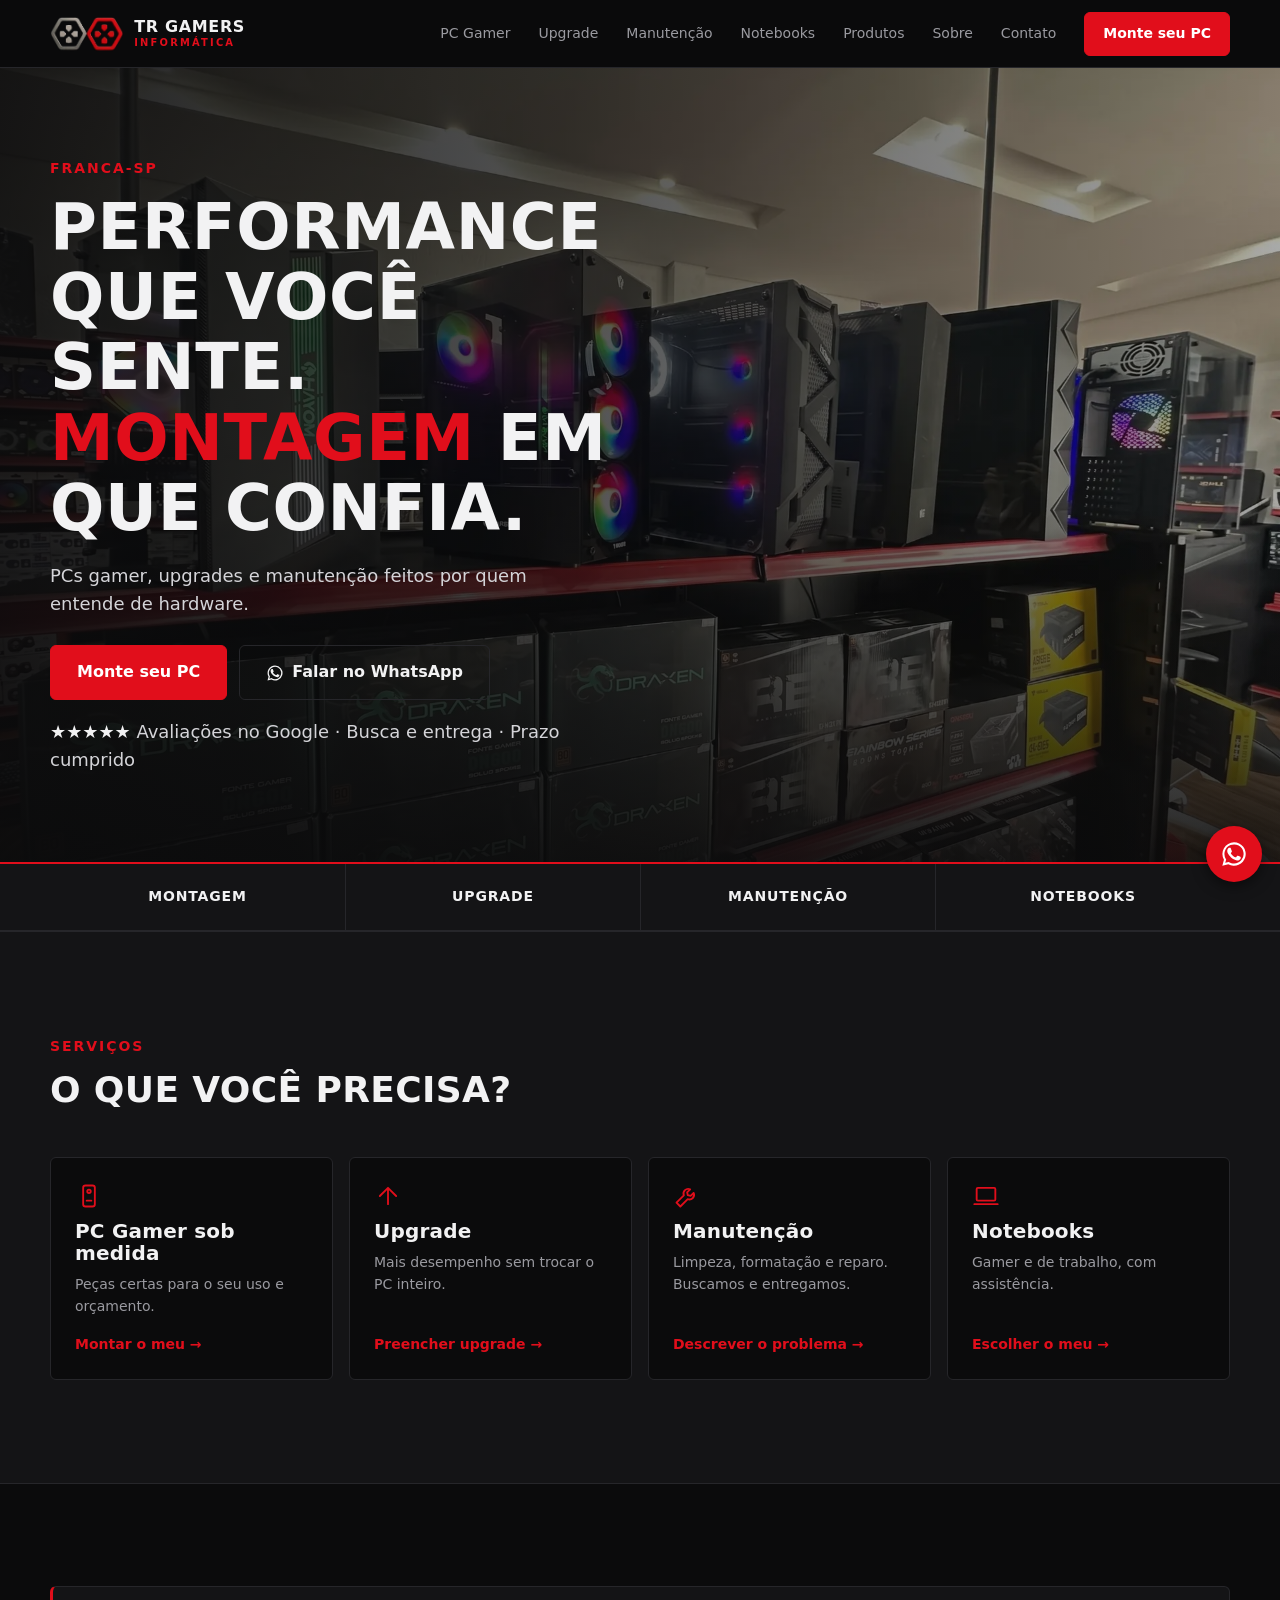
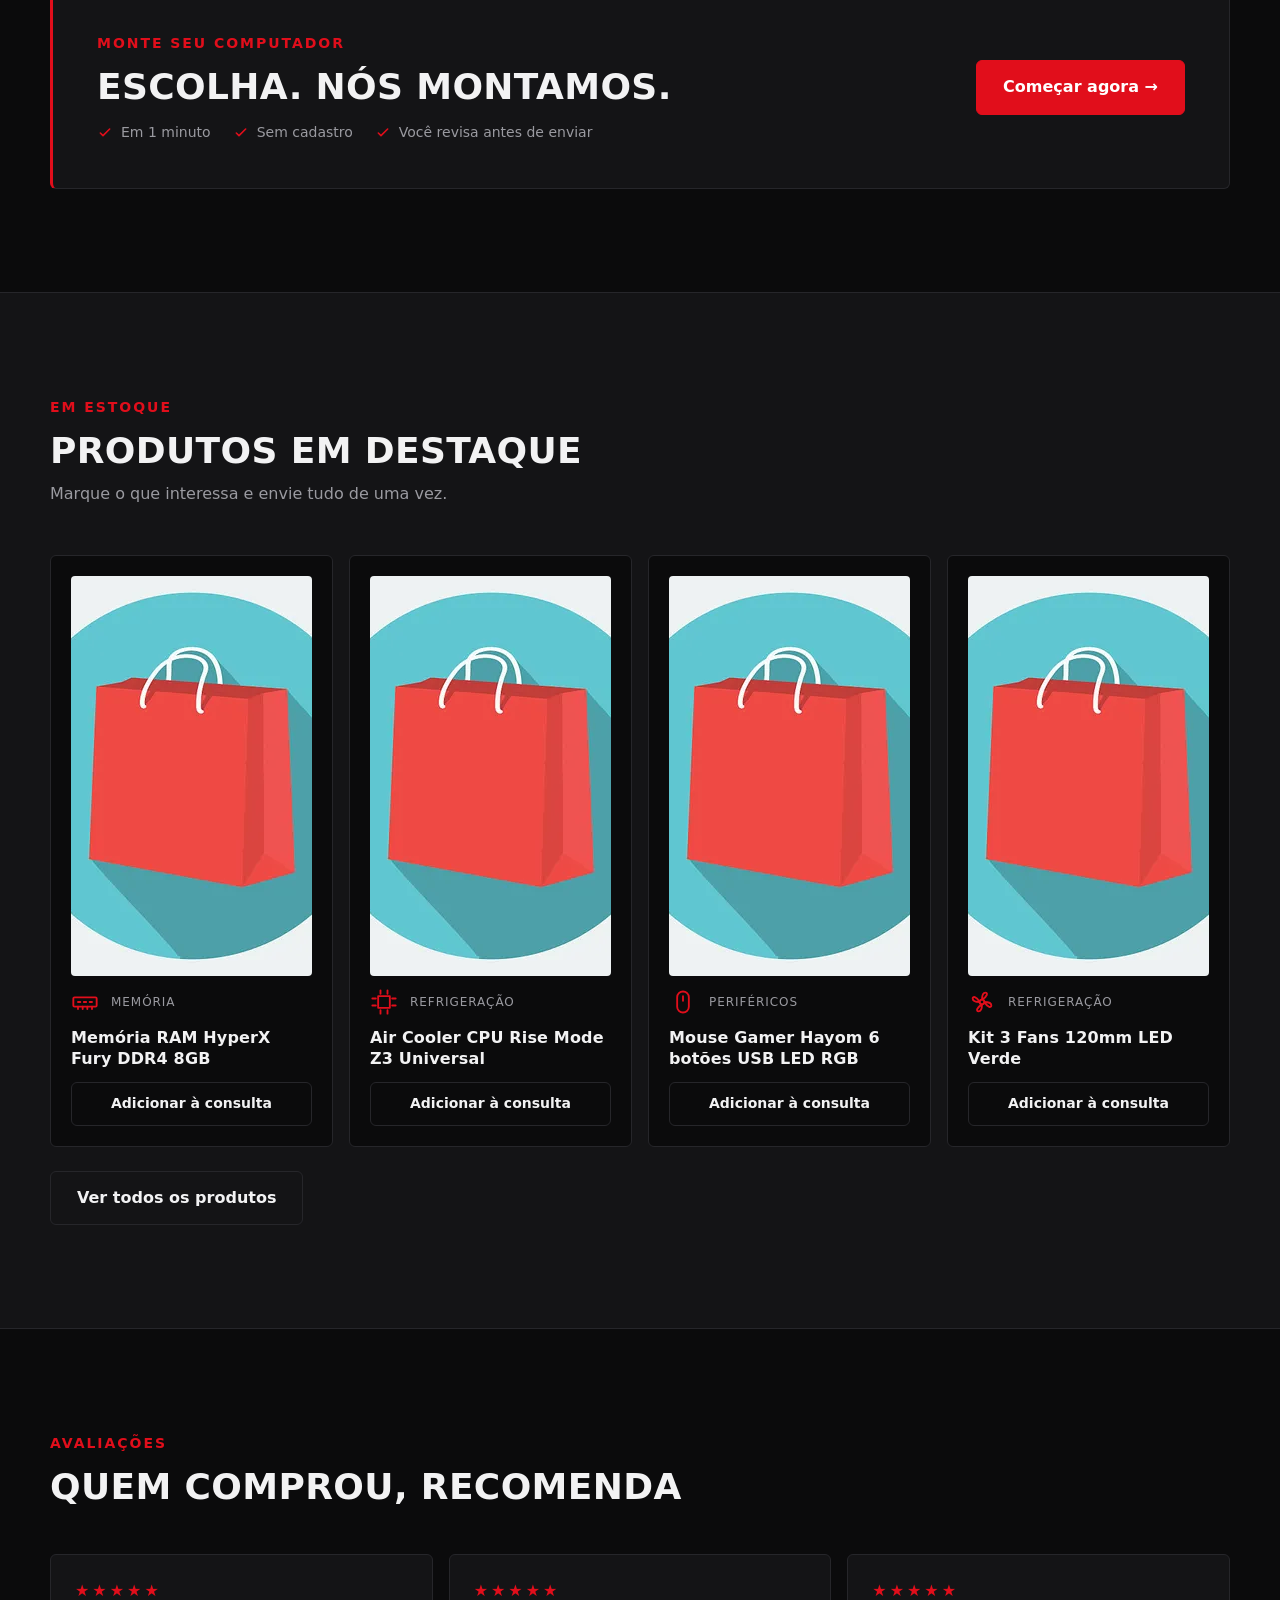
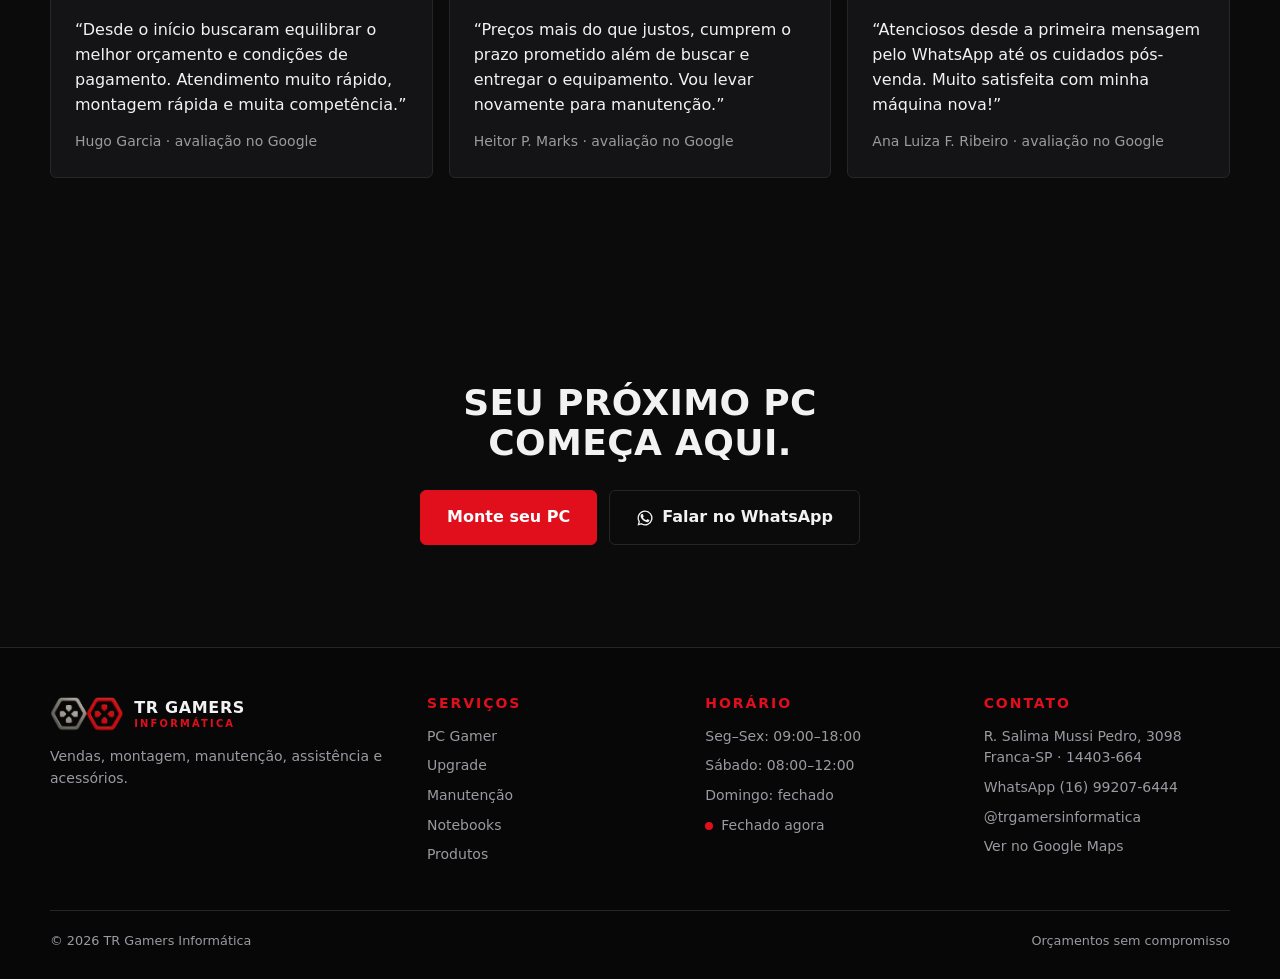
==== index.html @ 9ca3f969 "Site TR Gamers Informática: versão inicial Site estático multipágina (HTML/CSS/JS puro) com Montador" ====
<!doctype html>
<html lang="pt-BR">
<head>
<meta charset="utf-8">
<meta name="viewport" content="width=device-width,initial-scale=1">
<title>TR Gamers Informática | PCs Gamer, Montagem e Upgrade em Franca-SP</title>
<meta name="description" content="PCs gamer, notebooks, montagem, upgrade e manutenção em Franca-SP. Monte seu computador e receba o orçamento no WhatsApp.">
<meta name="theme-color" content="#0b0b0c">
<link rel="canonical" href="https://trgamersinformatica.com.br/">
<meta property="og:type" content="website">
<meta property="og:locale" content="pt_BR">
<meta property="og:site_name" content="TR Gamers Informática">
<meta property="og:title" content="TR Gamers Informática | PCs Gamer, Montagem e Upgrade em Franca-SP">
<meta property="og:description" content="PCs gamer, notebooks, montagem, upgrade e manutenção em Franca-SP. Monte seu computador e receba o orçamento no WhatsApp.">
<meta property="og:url" content="https://trgamersinformatica.com.br/">
<meta property="og:image" content="https://trgamersinformatica.com.br/assets/img/banner.webp">
<link rel="icon" href="/assets/img/icon.webp" type="image/webp">
<link rel="preload" as="image" href="/assets/img/hero.webp">
<script src="/js/boot.js"></script>
<link rel="stylesheet" href="/css/tokens.css">
<link rel="stylesheet" href="/css/base.css">
<link rel="stylesheet" href="/css/layout.css">
<link rel="stylesheet" href="/css/components.css">
<script type="module" src="/js/main.js"></script>
</head>
<body>
<svg class="sprite" width="0" height="0" aria-hidden="true">
  <symbol id="i-wa" viewBox="0 0 24 24"><path d="M17.5 14.4c-.3-.1-1.7-.8-2-.9-.3-.1-.5-.1-.7.1-.2.3-.8.9-.9 1.1-.2.2-.3.2-.6.1-.3-.1-1.2-.4-2.3-1.4-.8-.7-1.4-1.6-1.6-1.9-.2-.3 0-.4.1-.6l.4-.5c.1-.2.2-.3.3-.5.1-.2 0-.4 0-.5-.1-.1-.7-1.6-.9-2.2-.2-.6-.5-.5-.7-.5h-.6c-.2 0-.5.1-.8.4-.3.3-1 1-1 2.4s1 2.8 1.2 3c.1.2 2 3.1 4.9 4.3.7.3 1.2.5 1.6.6.7.2 1.3.2 1.8.1.5-.1 1.7-.7 1.9-1.4.2-.7.2-1.2.2-1.4-.1-.1-.3-.2-.6-.3zM12 2a10 10 0 0 0-8.6 15L2 22l5.1-1.3A10 10 0 1 0 12 2zm0 18.2c-1.5 0-3-.4-4.2-1.2l-.3-.2-3 .8.8-2.9-.2-.3A8.2 8.2 0 1 1 12 20.2z"/></symbol>
  <symbol id="i-pc" viewBox="0 0 24 24"><rect x="7" y="3" width="10" height="18" rx="2"/><circle cx="12" cy="8" r="1.5"/><path d="M10 16h4"/></symbol>
  <symbol id="i-up" viewBox="0 0 24 24"><path d="M12 19V5M5 12l7-7 7 7"/></symbol>
  <symbol id="i-tool" viewBox="0 0 24 24"><path d="M14.7 6.3a4 4 0 0 0-5.4 5.1L3 17.7 6.3 21l6.3-6.3a4 4 0 0 0 5.1-5.4l-2.6 2.6-2.4-.6-.6-2.4z"/></symbol>
  <symbol id="i-laptop" viewBox="0 0 24 24"><rect x="4" y="5" width="16" height="11" rx="1"/><path d="M2 19h20"/></symbol>
  <symbol id="i-fan" viewBox="0 0 24 24"><circle cx="12" cy="12" r="2"/><path d="M12 10c0-4 1-6 3-6s2 3-3 6zM14 12c4 0 6 1 6 3s-3 2-6-3zM12 14c0 4-1 6-3 6s-2-3 3-6zM10 12c-4 0-6-1-6-3s3-2 6 3z"/></symbol>
  <symbol id="i-cpu" viewBox="0 0 24 24"><rect x="7" y="7" width="10" height="10"/><path d="M9 2v3M15 2v3M9 19v3M15 19v3M2 9h3M2 15h3M19 9h3M19 15h3"/></symbol>
  <symbol id="i-ram" viewBox="0 0 24 24"><rect x="2" y="8" width="20" height="8" rx="1"/><path d="M6 16v2M10 16v2M14 16v2M18 16v2M6 12h2M11 12h2M16 12h2"/></symbol>
  <symbol id="i-mouse" viewBox="0 0 24 24"><rect x="7" y="3" width="10" height="18" rx="5"/><path d="M12 7v4"/></symbol>
  <symbol id="i-cable" viewBox="0 0 24 24"><path d="M4 9h5v6H4zM15 9h5v6h-5zM9 12h6"/></symbol>
  <symbol id="i-check" viewBox="0 0 24 24"><path d="M5 12l4 4 10-10"/></symbol>
  <symbol id="i-truck" viewBox="0 0 24 24"><path d="M2 6h12v10H2zM14 10h4l3 3v3h-7"/><circle cx="6" cy="17" r="1.8"/><circle cx="17" cy="17" r="1.8"/></symbol>
</svg>
<a class="skip" href="#conteudo">Pular para o conteúdo</a>
<header class="header">
  <div class="container header__in">
    <a href="/" class="brand" aria-label="TR Gamers Informática - início">
      <img src="/assets/img/logo-mark.webp" alt="" height="36" width="74">
      <span>TR Gamers<small>Informática</small></span>
    </a>
    <button class="menu-btn" aria-label="Menu" aria-expanded="false"><span></span></button>
    <nav class="nav" aria-label="Principal">
      <a href="/montagem/">PC Gamer</a>
      <a href="/upgrade/">Upgrade</a>
      <a href="/manutencao/">Manutenção</a>
      <a href="/notebooks/">Notebooks</a>
      <a href="/produtos/">Produtos</a>
      <a href="/sobre/">Sobre</a>
      <a href="/contato/">Contato</a>
      <a class="btn btn--primary btn--sm" href="/monte-seu-pc/">Monte seu PC</a>
    </nav>
  </div>
</header>
<main id="conteudo" tabindex="-1">
  <section class="hero" id="inicio">
    <div class="container hero__in">
      <span class="eyebrow">Franca-SP</span>
      <h1>Performance que você sente. <em>Montagem</em> em que confia.</h1>
      <p>PCs gamer, upgrades e manutenção feitos por quem entende de hardware.</p>
      <div class="hero__cta">
        <a class="btn btn--primary" href="/monte-seu-pc/">Monte seu PC</a>
        <a class="btn" data-wa="Oi, tudo bem? Vim pelo site da TR Gamers e gostaria de fazer um orçamento." href="https://wa.me/5516992076444"><svg aria-hidden="true"><use href="#i-wa"/></svg>Falar no WhatsApp</a>
      </div>
      <p class="hero__proof"><b>★★★★★</b> Avaliações no Google · Busca e entrega · Prazo cumprido</p>
    </div>
  </section>

  <div class="trust">
    <ul class="container">
      <li><a href="/montagem/">Montagem</a></li><li><a href="/upgrade/">Upgrade</a></li><li><a href="/manutencao/">Manutenção</a></li><li><a href="/notebooks/">Notebooks</a></li>
    </ul>
  </div>
  <section class="section section--alt" id="servicos">
    <div class="container">
      <div class="section__head"><span class="eyebrow">Serviços</span><h2>O que você precisa?</h2></div>      <div class="cards cards--4">
        <a class="card reveal" href="/montagem/"><svg class="ico ico--red" aria-hidden="true"><use href="#i-pc"/></svg><h3>PC Gamer sob medida</h3><p>Peças certas para o seu uso e orçamento.</p><span class="card__more">Montar o meu →</span></a>
        <a class="card reveal" href="/upgrade/"><svg class="ico ico--red" aria-hidden="true"><use href="#i-up"/></svg><h3>Upgrade</h3><p>Mais desempenho sem trocar o PC inteiro.</p><span class="card__more">Preencher upgrade →</span></a>
        <a class="card reveal" href="/manutencao/"><svg class="ico ico--red" aria-hidden="true"><use href="#i-tool"/></svg><h3>Manutenção</h3><p>Limpeza, formatação e reparo. Buscamos e entregamos.</p><span class="card__more">Descrever o problema →</span></a>
        <a class="card reveal" href="/notebooks/"><svg class="ico ico--red" aria-hidden="true"><use href="#i-laptop"/></svg><h3>Notebooks</h3><p>Gamer e de trabalho, com assistência.</p><span class="card__more">Escolher o meu →</span></a>
      </div>
    </div>
  </section>
  <section class="section">
    <div class="container">
      <div class="band reveal">
        <div>
          <span class="eyebrow">Monte seu computador</span>
          <h2>Escolha. Nós montamos.</h2>
          <ul><li><svg class="ico " aria-hidden="true"><use href="#i-check"/></svg>Em 1 minuto</li><li><svg class="ico " aria-hidden="true"><use href="#i-check"/></svg>Sem cadastro</li><li><svg class="ico " aria-hidden="true"><use href="#i-check"/></svg>Você revisa antes de enviar</li></ul>
        </div>
        <a class="btn btn--primary" href="/monte-seu-pc/">Começar agora →</a>
      </div>
    </div>
  </section>
  <section class="section section--alt">
    <div class="container">
      <div class="section__head"><span class="eyebrow">Em estoque</span><h2>Produtos em destaque</h2><p>Marque o que interessa e envie tudo de uma vez.</p></div>      <div class="cards cards--4">
        <article class="card prod card--hover reveal"><img class="prod__img" src="/assets/img/placeholder.webp" alt="" width="400" height="400" loading="lazy"><div class="prod__top"><svg class="ico " aria-hidden="true"><use href="#i-ram"/></svg><span class="prod__tag">Memória</span></div><h3>Memória RAM HyperX Fury DDR4 8GB</h3><button type="button" class="btn btn--sm" data-prod="Memória RAM HyperX Fury DDR4 8GB" aria-pressed="false">Adicionar à consulta</button></article>
        <article class="card prod card--hover reveal"><img class="prod__img" src="/assets/img/placeholder.webp" alt="" width="400" height="400" loading="lazy"><div class="prod__top"><svg class="ico " aria-hidden="true"><use href="#i-cpu"/></svg><span class="prod__tag">Refrigeração</span></div><h3>Air Cooler CPU Rise Mode Z3 Universal</h3><button type="button" class="btn btn--sm" data-prod="Air Cooler CPU Rise Mode Z3 Universal" aria-pressed="false">Adicionar à consulta</button></article>
        <article class="card prod card--hover reveal"><img class="prod__img" src="/assets/img/placeholder.webp" alt="" width="400" height="400" loading="lazy"><div class="prod__top"><svg class="ico " aria-hidden="true"><use href="#i-mouse"/></svg><span class="prod__tag">Periféricos</span></div><h3>Mouse Gamer Hayom 6 botões USB LED RGB</h3><button type="button" class="btn btn--sm" data-prod="Mouse Gamer Hayom 6 botões USB LED RGB" aria-pressed="false">Adicionar à consulta</button></article>
        <article class="card prod card--hover reveal"><img class="prod__img" src="/assets/img/placeholder.webp" alt="" width="400" height="400" loading="lazy"><div class="prod__top"><svg class="ico " aria-hidden="true"><use href="#i-fan"/></svg><span class="prod__tag">Refrigeração</span></div><h3>Kit 3 Fans 120mm LED Verde</h3><button type="button" class="btn btn--sm" data-prod="Kit 3 Fans 120mm LED Verde" aria-pressed="false">Adicionar à consulta</button></article>
      </div>
      <p class="cta-row"><a class="btn" href="/produtos/">Ver todos os produtos</a></p>
    </div>
  </section>
  <section class="section" id="avaliacoes">
    <div class="container">
      <div class="section__head"><span class="eyebrow">Avaliações</span><h2>Quem comprou, recomenda</h2></div>      <div class="cards cards--3">
        <figure class="card review reveal"><div class="stars" aria-label="5 estrelas">★★★★★</div><blockquote>“Desde o início buscaram equilibrar o melhor orçamento e condições de pagamento. Atendimento muito rápido, montagem rápida e muita competência.”</blockquote><cite>Hugo Garcia · avaliação no Google</cite></figure>
        <figure class="card review reveal"><div class="stars" aria-label="5 estrelas">★★★★★</div><blockquote>“Preços mais do que justos, cumprem o prazo prometido além de buscar e entregar o equipamento. Vou levar novamente para manutenção.”</blockquote><cite>Heitor P. Marks · avaliação no Google</cite></figure>
        <figure class="card review reveal"><div class="stars" aria-label="5 estrelas">★★★★★</div><blockquote>“Atenciosos desde a primeira mensagem pelo WhatsApp até os cuidados pós-venda. Muito satisfeita com minha máquina nova!”</blockquote><cite>Ana Luiza F. Ribeiro · avaliação no Google</cite></figure>
      </div>
    </div>
  </section>
  <section class="section">
    <div class="container">
      <div class="cta-final reveal"><h2>Seu próximo PC começa aqui.</h2>
      <div class="hero__cta hero__cta--center"><a class="btn btn--primary" href="/monte-seu-pc/">Monte seu PC</a> <a class="btn" data-wa="Oi, tudo bem? Vim pelo site da TR Gamers e gostaria de fazer um orçamento." href="https://wa.me/5516992076444"><svg aria-hidden="true"><use href="#i-wa"/></svg>Falar no WhatsApp</a></div></div>
    </div>
  </section>
</main>
<footer class="footer">
  <div class="container">
    <div class="footer__grid">
      <div>
        <a href="/" class="brand brand--foot"><img src="/assets/img/logo-mark.webp" alt="" height="36" width="74"><span>TR Gamers<small>Informática</small></span></a>
        <p>Vendas, montagem, manutenção, assistência e acessórios.</p>
      </div>
      <div>
        <h3>Serviços</h3>
        <ul><li><a href="/montagem/">PC Gamer</a></li><li><a href="/upgrade/">Upgrade</a></li><li><a href="/manutencao/">Manutenção</a></li><li><a href="/notebooks/">Notebooks</a></li><li><a href="/produtos/">Produtos</a></li></ul>
      </div>
      <div>
        <h3>Horário</h3>
        <ul><li>Seg–Sex: 09:00–18:00</li><li>Sábado: 08:00–12:00</li><li>Domingo: fechado</li><li><span class="status"></span></li></ul>
      </div>
      <div>
        <h3>Contato</h3>
        <ul>
          <li>R. Salima Mussi Pedro, 3098<br>Franca-SP · 14403-664</li>
          <li><a data-wa href="https://wa.me/5516992076444">WhatsApp (16) 99207-6444</a></li>
          <li><a href="https://www.instagram.com/trgamersinformatica/" target="_blank" rel="noopener noreferrer">@trgamersinformatica</a></li>
          <li><a href="https://maps.app.goo.gl/6mG3vqccFq88WbRX6" target="_blank" rel="noopener noreferrer">Ver no Google Maps</a></li>
        </ul>
      </div>
    </div>
    <div class="footer__bottom"><span>© 2026 TR Gamers Informática</span><span>Orçamentos sem compromisso</span></div>
  </div>
</footer>
<a class="wa-float" data-wa="Oi, tudo bem? Vim pelo site da TR Gamers e gostaria de fazer um orçamento." href="https://wa.me/5516992076444" aria-label="Falar no WhatsApp"><svg aria-hidden="true"><use href="#i-wa"/></svg></a>
</body>
</html>
---- css/tokens.css ----
:root {
  --bg: #0b0b0c;
  --surface: #141416;
  --surface-2: #1b1b1e;
  --border: #26262a;
  --text: #f2f2f3;
  --muted: #9a9aa0;
  --red: #e10e1b;
  --red-hover: #b80b16;

  --font-body: "Segoe UI", system-ui, -apple-system, Roboto, Arial, sans-serif;
  --font-head: Bahnschrift, "Segoe UI Semibold", "Arial Narrow", system-ui, sans-serif;

  --fs-sm: 0.875rem;
  --fs-base: 1rem;
  --fs-lg: 1.125rem;
  --fs-h3: 1.25rem;
  --fs-h2: clamp(1.6rem, 3vw, 2.25rem);
  --fs-h1: clamp(2.1rem, 5.2vw, 4rem);

  --space-section: clamp(56px, 8vw, 104px);
  --container: 1180px;
  --gutter: clamp(16px, 4vw, 32px);
  --radius: 6px;
  --header-h: 68px;
}
---- css/base.css ----
*, *::before, *::after { box-sizing: border-box; }
* { margin: 0; }
html { scroll-behavior: smooth; scroll-padding-top: calc(var(--header-h) + 8px); -webkit-text-size-adjust: 100%; }
body {
  background: var(--bg);
  color: var(--text);
  font-family: var(--font-body);
  font-size: var(--fs-base);
  line-height: 1.55;
  -webkit-font-smoothing: antialiased;
}
img { max-width: 100%; display: block; }
a { color: inherit; text-decoration: none; }
ul { list-style: none; padding: 0; }
button { font: inherit; color: inherit; cursor: pointer; }
:focus-visible { outline: 2px solid var(--red); outline-offset: 3px; }

h1, h2, h3 { font-family: var(--font-head); line-height: 1.1; letter-spacing: 0.01em; }
h1 { font-size: var(--fs-h1); font-weight: 700; text-transform: uppercase; }
h2 { font-size: var(--fs-h2); font-weight: 700; text-transform: uppercase; }
h3 { font-size: var(--fs-h3); font-weight: 600; }

.container { width: min(100% - 2 * var(--gutter), var(--container)); margin-inline: auto; }
.section { padding-block: var(--space-section); }
.section--alt { background: var(--surface); border-block: 1px solid var(--border); }

.eyebrow {
  display: inline-block;
  font-size: var(--fs-sm);
  font-weight: 600;
  letter-spacing: 0.14em;
  text-transform: uppercase;
  color: var(--red);
  margin-bottom: 12px;
}
.section__head { max-width: 640px; margin-bottom: clamp(28px, 4vw, 48px); }
.section__head p { color: var(--muted); margin-top: 12px; }

/* Botões */
.btn {
  display: inline-flex; align-items: center; justify-content: center; gap: 8px;
  padding: 14px 26px;
  border: 1px solid var(--border);
  border-radius: var(--radius);
  background: transparent;
  font-weight: 600; font-size: var(--fs-base);
  transition: background .2s, border-color .2s, transform .2s;
}
.btn:hover { border-color: var(--text); }
.btn--primary { background: var(--red); border-color: var(--red); color: #fff; }
.btn--primary:hover { background: var(--red-hover); border-color: var(--red-hover); }
.btn--sm { padding: 10px 18px; font-size: var(--fs-sm); }
.btn svg { width: 18px; height: 18px; fill: currentColor; }

/* Contêineres vazios (ETAPA 2) */
.slot {
  display: grid; place-items: center; text-align: center;
  min-height: 220px; padding: 24px;
  border: 1px dashed var(--border);
  border-radius: var(--radius);
  color: var(--muted); font-size: var(--fs-sm);
  background: repeating-linear-gradient(135deg, transparent 0 14px, rgba(255,255,255,.015) 14px 28px);
}
.slot b { display: block; color: var(--text); font-family: var(--font-head); font-size: var(--fs-lg); margin-bottom: 4px; }
.slot-grid { display: grid; gap: 16px; }
.slot-grid--4 { grid-template-columns: repeat(auto-fit, minmax(230px, 1fr)); }
.slot-grid--3 { grid-template-columns: repeat(auto-fit, minmax(280px, 1fr)); }
.slot--tall { min-height: 420px; }

@media (prefers-reduced-motion: reduce) {
  html { scroll-behavior: auto; }
  * { transition: none !important; }
}
---- css/layout.css ----
/* Header */
.header {
  position: sticky; top: 0; z-index: 50;
  height: var(--header-h);
  background: rgba(11, 11, 12, .94);
  backdrop-filter: blur(8px);
  border-bottom: 1px solid var(--border);
}
.header__in { height: 100%; display: flex; align-items: center; justify-content: space-between; gap: 24px; }
.brand { display: flex; align-items: center; gap: 10px; }
.brand img { height: 36px; width: auto; }
.brand span { font-family: var(--font-head); font-weight: 700; letter-spacing: .04em; text-transform: uppercase; line-height: 1; }
.brand span small { display: block; font-size: .62rem; font-weight: 600; color: var(--red); letter-spacing: .22em; margin-top: 3px; }

.nav { display: flex; align-items: center; gap: 28px; }
.nav a:not(.btn) { font-size: var(--fs-sm); font-weight: 500; color: var(--muted); transition: color .2s; }
.nav a:not(.btn):hover, .nav a[aria-current] { color: var(--text); }
.nav a[aria-current]:not(.btn) { box-shadow: 0 2px 0 var(--red); }

.menu-btn { display: none; width: 44px; height: 44px; background: none; border: 1px solid var(--border); border-radius: var(--radius); }
.menu-btn span, .menu-btn span::before, .menu-btn span::after {
  display: block; width: 18px; height: 2px; background: var(--text); margin: auto; position: relative; transition: transform .2s;
}
.menu-btn span::before, .menu-btn span::after { content: ""; position: absolute; left: 0; }
.menu-btn span::before { top: -6px; }
.menu-btn span::after { top: 6px; }

/* Hero */
.hero {
  position: relative; isolation: isolate;
  min-height: clamp(460px, 78vh, 720px);
  display: flex; align-items: flex-end;
  background: var(--bg) url("../assets/img/hero.webp") center 38% / cover no-repeat;
  border-bottom: 2px solid var(--red);
}
.hero::before {
  content: ""; position: absolute; inset: 0; z-index: -1;
  background:
    linear-gradient(90deg, rgba(11,11,12,.92) 0%, rgba(11,11,12,.7) 45%, rgba(11,11,12,.35) 100%),
    linear-gradient(0deg, rgba(11,11,12,.85) 0%, rgba(11,11,12,0) 45%);
}
.hero__in { padding-block: clamp(40px, 8vw, 88px); }
.hero h1 { max-width: 14ch; }
.hero h1 em { font-style: normal; color: var(--red); }
.hero p { max-width: 46ch; color: #d4d4d8; font-size: var(--fs-lg); margin-top: 18px; }
.hero__cta { display: flex; flex-wrap: wrap; gap: 12px; margin-top: 28px; }
.hero__proof { margin-top: 22px; font-size: var(--fs-sm); color: var(--muted); }
.hero__proof b { color: var(--text); }

/* Faixa de confiança */
.trust { background: var(--surface); border-bottom: 1px solid var(--border); }
.trust ul { display: grid; grid-template-columns: repeat(4, 1fr); }
.trust li { padding: 22px 16px; text-align: center; font-family: var(--font-head); font-weight: 600; letter-spacing: .06em; text-transform: uppercase; font-size: var(--fs-sm); border-left: 1px solid var(--border); }
.trust li:first-child { border-left: 0; }

/* Banner (faixa de imagem) */
.banner-strip img { width: 100%; height: auto; border: 1px solid var(--border); border-radius: var(--radius); }

/* Contato */
.contact { display: grid; grid-template-columns: 1.4fr 1fr; gap: 16px; }
.cta-final { text-align: center; }
.cta-final h2 { max-width: 20ch; margin: 0 auto 24px; }

/* Footer */
.footer { background: #070708; border-top: 1px solid var(--border); padding-block: 48px 28px; }
.footer__grid { display: grid; grid-template-columns: 1.4fr 1fr 1fr 1fr; gap: 32px; }
.footer h3 { font-size: var(--fs-sm); letter-spacing: .14em; text-transform: uppercase; color: var(--red); margin-bottom: 14px; }
.footer li, .footer p { color: var(--muted); font-size: var(--fs-sm); margin-bottom: 8px; }
.footer a:hover { color: var(--text); }
.footer__bottom { margin-top: 36px; padding-top: 20px; border-top: 1px solid var(--border); color: var(--muted); font-size: .8rem; display: flex; justify-content: space-between; flex-wrap: wrap; gap: 8px; }
.status { display: inline-flex; align-items: center; gap: 8px; }
.status::before { content: ""; width: 8px; height: 8px; border-radius: 50%; background: var(--muted); }
.status[data-open="true"]::before { background: #2ecc71; }
.status[data-open="false"]::before { background: var(--red); }

/* WhatsApp flutuante */
.wa-float {
  position: fixed; right: 18px; bottom: 18px; z-index: 60;
  width: 56px; height: 56px; border-radius: 50%;
  display: grid; place-items: center;
  background: var(--red); color: #fff;
  box-shadow: 0 4px 14px rgba(0,0,0,.5);
  transition: transform .2s, background .2s;
}
.wa-float:hover { background: var(--red-hover); transform: translateY(-2px); }
.wa-float svg { width: 28px; height: 28px; fill: currentColor; }

@media (max-width: 860px) {
  .menu-btn { display: block; }
  .nav {
    position: absolute; top: var(--header-h); left: 0; right: 0;
    flex-direction: column; align-items: stretch; gap: 0;
    background: var(--bg); border-bottom: 1px solid var(--border);
    padding: 8px var(--gutter) 20px;
    display: none;
  }
  .nav.is-open { display: flex; }
  .nav a:not(.btn) { padding: 14px 0; border-bottom: 1px solid var(--border); font-size: var(--fs-base); }
  .nav .btn { margin-top: 16px; }
  .trust ul { grid-template-columns: 1fr 1fr; }
  .trust li:nth-child(3) { border-left: 0; }
  .trust li:nth-child(n+3) { border-top: 1px solid var(--border); }
  .contact { grid-template-columns: 1fr; }
  .footer__grid { grid-template-columns: 1fr 1fr; }
  .hero { background-position: 60% center; }
}
@media (max-width: 520px) {
  .footer__grid { grid-template-columns: 1fr; }
  .hero__cta .btn { width: 100%; }
}

/* Páginas internas */
.page-hero { background: var(--surface); border-bottom: 2px solid var(--red); padding-block: clamp(40px, 6vw, 72px); }
.page-hero h1 { font-size: clamp(1.9rem, 4.2vw, 3rem); max-width: 22ch; }
.page-hero p:not(.crumbs) { color: #d4d4d8; font-size: var(--fs-lg); max-width: 52ch; margin-top: 14px; }
.crumbs { font-size: var(--fs-sm); color: var(--muted); margin-bottom: 14px; }
.crumbs a:hover { color: var(--text); }
a.slot { transition: border-color .2s, color .2s; }
a.slot:hover { border-color: var(--red); }
.trust a { display: block; padding: 22px 16px; margin: -22px -16px; transition: color .2s; }
.trust a:hover { color: var(--red); }

/* ===== Animações ===== */
@view-transition { navigation: auto; }
::view-transition-old(root), ::view-transition-new(root) { animation-duration: .25s; }

.header { transition: box-shadow .25s, background .25s; }
.header.is-scrolled { box-shadow: 0 6px 20px rgba(0,0,0,.45); }

.hero__in > *, .page-hero .container > * { animation: rise .7s cubic-bezier(.2,.7,.2,1) both; }
.hero__in > :nth-child(2), .page-hero .container > :nth-child(2) { animation-delay: .08s; }
.hero__in > :nth-child(3), .page-hero .container > :nth-child(3) { animation-delay: .16s; }
.hero__in > :nth-child(4), .page-hero .container > :nth-child(4) { animation-delay: .24s; }
.hero__in > :nth-child(5) { animation-delay: .32s; }
@keyframes rise { from { opacity: 0; transform: translateY(18px); } to { opacity: 1; transform: none; } }

.btn--primary { transition: background .2s, border-color .2s, transform .2s; }
.btn--primary:hover { transform: translateY(-1px); }
.wa-float { animation: pop .5s .6s cubic-bezier(.3,1.5,.5,1) both; }
@keyframes pop { from { opacity: 0; transform: scale(.4); } to { opacity: 1; transform: none; } }
---- css/components.css ----
/* Ícones */
.ico { width: 28px; height: 28px; stroke: currentColor; fill: none; stroke-width: 1.6; stroke-linecap: round; stroke-linejoin: round; flex: none; }
.ico--red { color: var(--red); }

/* Cards de serviço / pilares / perfis */
.cards { display: grid; gap: 16px; }
.cards--4 { grid-template-columns: repeat(auto-fit, minmax(240px, 1fr)); }
.cards--3 { grid-template-columns: repeat(auto-fit, minmax(290px, 1fr)); }
.card {
  display: flex; flex-direction: column; gap: 10px;
  padding: 24px; background: var(--surface); border: 1px solid var(--border); border-radius: var(--radius);
  transition: transform .2s, border-color .2s;
}
.section--alt .card { background: var(--bg); }
a.card:hover, .card--hover:hover { transform: translateY(-3px); border-color: var(--red); }
.card p { color: var(--muted); font-size: var(--fs-sm); }
.card__more { margin-top: auto; padding-top: 6px; font-size: var(--fs-sm); font-weight: 600; color: var(--red); }
a.card:hover .card__more { text-decoration: underline; }
.card__n { font-family: var(--font-head); font-size: 1.6rem; color: var(--red); line-height: 1; }

/* Produtos */
.prod { padding: 20px; gap: 12px; }
.prod__top { display: flex; align-items: center; gap: 12px; color: var(--red); }
.prod__tag { font-size: .75rem; color: var(--muted); letter-spacing: .08em; text-transform: uppercase; }
.prod h3 { font-size: 1rem; font-weight: 600; line-height: 1.3; }
.prod .btn { margin-top: auto; }
.note { margin-top: 20px; color: var(--muted); font-size: var(--fs-sm); }

/* Avaliações */
.review { gap: 14px; }
.stars { color: var(--red); letter-spacing: 3px; }
.review blockquote { color: var(--text); font-size: var(--fs-base); line-height: 1.55; }
.review cite { font-style: normal; color: var(--muted); font-size: var(--fs-sm); margin-top: auto; }

/* Faixa de chamada do montador */
.band { display: flex; align-items: center; justify-content: space-between; gap: 28px; flex-wrap: wrap;
  padding: clamp(24px, 4vw, 44px); background: var(--surface); border: 1px solid var(--border); border-left: 3px solid var(--red); border-radius: var(--radius); }
.band ul { display: flex; flex-wrap: wrap; gap: 10px 22px; margin-top: 16px; color: var(--muted); font-size: var(--fs-sm); }
.band li { display: flex; align-items: center; gap: 8px; }
.band li .ico { width: 16px; height: 16px; color: var(--red); stroke-width: 2.4; }

/* Lista de itens (páginas de serviço) */
.checks { display: grid; gap: 12px; }
.checks li { display: flex; gap: 10px; align-items: flex-start; color: var(--muted); }
.checks li .ico { width: 18px; height: 18px; margin-top: 3px; color: var(--red); stroke-width: 2.4; }
.checks b { color: var(--text); font-weight: 600; }

/* Fotos */
.photos { display: grid; grid-template-columns: repeat(auto-fit, minmax(280px, 1fr)); gap: 16px; }
.photos figure { border: 1px solid var(--border); border-radius: var(--radius); overflow: hidden; background: var(--surface); }
.photos img { width: 100%; aspect-ratio: 4 / 3; object-fit: cover; transition: transform .4s; }
.photos figure:hover img { transform: scale(1.03); }
.photos figcaption { padding: 12px 16px; font-size: var(--fs-sm); color: var(--muted); }

/* Contato */
.hours { width: 100%; border-collapse: collapse; font-size: var(--fs-sm); }
.hours td { padding: 8px 0; border-bottom: 1px solid var(--border); color: var(--muted); }
.hours td:last-child { text-align: right; color: var(--text); }
.hours tr.today td { color: var(--text); font-weight: 600; }
.map { border: 1px solid var(--border); border-radius: var(--radius); overflow: hidden; min-height: 380px; background: var(--surface); }
.map iframe { width: 100%; height: 100%; min-height: 380px; border: 0; filter: grayscale(.85) invert(.92) contrast(.9); }
.panel { background: var(--surface); border: 1px solid var(--border); border-radius: var(--radius); padding: 24px; display: flex; flex-direction: column; gap: 16px; }
.panel h3 { font-size: var(--fs-sm); letter-spacing: .14em; text-transform: uppercase; color: var(--red); }
.panel p { color: var(--muted); }

/* Revelar ao rolar */
.js .reveal { opacity: 0; transform: translateY(14px); transition: opacity .5s ease var(--d, 0ms), transform .5s ease var(--d, 0ms); }
.js .reveal.is-in { opacity: 1; transform: none; }

/* ===== MONTADOR ===== */
.wizard { display: grid; grid-template-columns: minmax(0, 1fr) 340px; gap: 24px; align-items: start; }
.wiz__progress { display: flex; gap: 6px; margin-bottom: 24px; counter-reset: s; }
.wiz__progress li { flex: 1; }
.wiz__progress button {
  width: 100%; text-align: left; background: none; border: 0; border-top: 3px solid var(--border);
  padding: 10px 0 0; color: var(--muted); font-size: .75rem; letter-spacing: .08em; text-transform: uppercase; font-weight: 600;
  transition: color .2s, border-color .2s;
}
.wiz__progress button:disabled { cursor: not-allowed; opacity: .5; }
.wiz__progress li.is-done button { border-color: #6b1319; color: var(--text); }
.wiz__progress li.is-current button { border-color: var(--red); color: var(--text); }

.wiz__step { border: 0; padding: 0; min-width: 0; display: none; }
.wiz__step.is-active { display: block; animation: stepIn .3s ease; }
@keyframes stepIn { from { opacity: 0; transform: translateX(12px); } to { opacity: 1; transform: none; } }
.wiz__step legend { font-family: var(--font-head); font-size: clamp(1.3rem, 2.6vw, 1.75rem); font-weight: 700; text-transform: uppercase; margin-bottom: 6px; padding: 0; }
.wiz__hint { color: var(--muted); font-size: var(--fs-sm); margin-bottom: 20px; }
.wiz__group { margin-top: 26px; }
.wiz__group > p { font-weight: 600; margin-bottom: 10px; }

.opts { display: grid; gap: 10px; grid-template-columns: repeat(auto-fit, minmax(210px, 1fr)); }
.opt, .chip { position: relative; cursor: pointer; }
.opt input, .chip input { position: absolute; opacity: 0; inset: 0; width: 100%; height: 100%; margin: 0; cursor: pointer; }
.opt > span {
  display: flex; flex-direction: column; gap: 2px; height: 100%;
  padding: 16px 18px; background: var(--surface); border: 1px solid var(--border); border-radius: var(--radius);
  transition: border-color .2s, background .2s, transform .15s;
}
.opt b { font-weight: 600; }
.opt small { color: var(--muted); font-size: var(--fs-sm); }
.opt:hover > span { border-color: #4a4a50; }
.opt:active > span { transform: scale(.985); }
.opt input:checked + span { border-color: var(--red); background: #1a1113; }
.opt input:focus-visible + span, .chip input:focus-visible + span { outline: 2px solid var(--red); outline-offset: 2px; }

.chips { display: flex; flex-wrap: wrap; gap: 8px; }
.chip > span { display: inline-block; padding: 10px 16px; background: var(--surface); border: 1px solid var(--border); border-radius: 999px; font-size: var(--fs-sm); transition: border-color .2s, background .2s, transform .15s; }
.chip:hover > span { border-color: #4a4a50; }
.chip:active > span { transform: scale(.97); }
.chip input:checked + span { border-color: var(--red); background: var(--red); color: #fff; }

.field { display: grid; gap: 6px; margin-top: 16px; }
.field label { font-size: var(--fs-sm); font-weight: 600; }
.field input, .field textarea {
  width: 100%; padding: 13px 14px; background: var(--surface); color: var(--text);
  border: 1px solid var(--border); border-radius: var(--radius); font: inherit; resize: vertical;
}
.field input:focus, .field textarea:focus { outline: none; border-color: var(--red); }

.wiz__nav { display: flex; gap: 10px; margin-top: 28px; flex-wrap: wrap; }
.wiz__nav [hidden] { display: none; }
.btn[aria-disabled="true"] { opacity: .55; cursor: not-allowed; }
.btn:disabled { opacity: .4; pointer-events: none; }

.wiz__sum { position: sticky; top: calc(var(--header-h) + 16px); background: var(--surface); border: 1px solid var(--border); border-radius: var(--radius); padding: 22px; }
.wiz__sum h3 { font-size: var(--fs-sm); letter-spacing: .14em; text-transform: uppercase; color: var(--red); margin-bottom: 14px; }
.wiz__sum dl { display: grid; gap: 12px; margin-bottom: 20px; }
.wiz__sum dt { font-size: .72rem; letter-spacing: .1em; text-transform: uppercase; color: var(--muted); }
.wiz__sum dd { font-size: var(--fs-sm); overflow-wrap: anywhere; }
.wiz__sum dd.is-empty { color: #55555a; }
.wiz__sum .btn { width: 100%; }
.wiz__sum .hint { margin-top: 10px; font-size: .75rem; color: var(--muted); text-align: center; }

@media (max-width: 900px) {
  .wizard { grid-template-columns: 1fr; }
  .wiz__sum { position: static; }
  .wiz__progress button { font-size: 0; padding-top: 14px; }
  .wiz__progress li.is-current button::after { content: attr(data-label); font-size: .75rem; }
}

/* Produto: imagem */
.prod__img { width: 100%; aspect-ratio: 1; object-fit: cover; border-radius: 4px; background: #e9eef0; }

/* Sobre */
.sr-only { position: absolute; width: 1px; height: 1px; overflow: hidden; clip: rect(0 0 0 0); white-space: nowrap; }
.sobre__banner { width: 100%; height: auto; border: 1px solid var(--border); border-radius: var(--radius); }
.sobre__cta { text-align: center; margin-top: 28px; }

/* Formulário de orçamento (Upgrade) */
.qform { display: grid; gap: 32px; }
.qform__block { border: 0; padding: 0; min-width: 0; }
.qform__block legend { font-family: var(--font-head); font-size: 1.2rem; font-weight: 700; text-transform: uppercase; margin-bottom: 14px; padding: 0; }
.qform__row { display: grid; grid-template-columns: repeat(auto-fit, minmax(220px, 1fr)); gap: 0 16px; }
.field select { width: 100%; padding: 13px 14px; background: var(--surface); color: var(--text); border: 1px solid var(--border); border-radius: var(--radius); font: inherit; }
.field select:focus { outline: none; border-color: var(--red); }
.qform__send { display: flex; align-items: center; gap: 16px; flex-wrap: wrap; }
.qform__send .note { margin: 0; }

/* ===== Acabamento (UX) ===== */
.sprite { position: absolute; width: 0; height: 0; }
.skip { position: absolute; left: 12px; top: -60px; z-index: 100; background: var(--red); color: #fff; padding: 10px 16px; border-radius: var(--radius); font-weight: 600; transition: top .2s; }
.skip:focus { top: 12px; }
main:focus { outline: none; }
.brand--foot { margin-bottom: 14px; }
.cta-row { margin-top: 24px; }
.hero__cta--center { justify-content: center; }

/* Mensagens de ajuda e confirmação */
.wiz__why { min-height: 1.4em; margin-top: 14px; font-size: var(--fs-sm); color: var(--red); }
.sent { margin-top: 16px; padding: 14px 16px; border: 1px solid var(--border); border-left: 3px solid #2ecc71; border-radius: var(--radius); background: var(--surface); font-size: var(--fs-sm); color: var(--muted); animation: stepIn .3s ease; }
.sent[hidden] { display: none; }
.sent a { color: var(--text); text-decoration: underline; }
.qform__n { display: inline-grid; place-items: center; width: 26px; height: 26px; margin-right: 10px; border-radius: 50%; background: var(--red); color: #fff; font-size: .85rem; vertical-align: middle; }
.qform__block { padding: 22px; background: var(--bg); border: 1px solid var(--border); border-radius: var(--radius); transition: border-color .2s; }
.is-missing { animation: missing .9s ease; border-color: var(--red); }
@keyframes missing { 0%,100% { transform: none; } 20% { transform: translateX(-6px); } 40% { transform: translateX(6px); } 60% { transform: translateX(-4px); } 80% { transform: translateX(4px); } }

/* Barra de consulta de produtos */
.selbar { position: fixed; left: 50%; bottom: 18px; transform: translateX(-50%); z-index: 55; display: flex; align-items: center; gap: 12px;
  padding: 10px 12px 10px 18px; background: var(--surface-2); border: 1px solid var(--border); border-radius: 999px; box-shadow: 0 8px 24px rgba(0,0,0,.5); animation: barIn .3s ease; }
.selbar[hidden] { display: none; }
.selbar__txt { font-size: var(--fs-sm); font-weight: 600; white-space: nowrap; }
.prod .btn.is-on { background: var(--red); border-color: var(--red); color: #fff; }
@keyframes barIn { from { opacity: 0; transform: translate(-50%, 16px); } to { opacity: 1; transform: translate(-50%, 0); } }
.has-selbar .wa-float { bottom: 86px; }

/* Mapa sob demanda */
.map__ph { min-height: 380px; display: grid; place-content: center; justify-items: center; gap: 12px; text-align: center; padding: 24px; color: var(--muted); }
.map__ph b { color: var(--text); font-family: var(--font-head); font-size: var(--fs-lg); }

/* Toque confortável */
.chip > span { padding: 12px 18px; }
.btn { min-height: 44px; }
.btn:active:not(:disabled) { transform: scale(.98); }

@media (max-width: 600px) {
  .selbar { left: 12px; right: 12px; transform: none; justify-content: space-between; border-radius: var(--radius); animation: none; }
  .has-selbar .wa-float { bottom: 92px; }
  .qform__block { padding: 16px; }
}
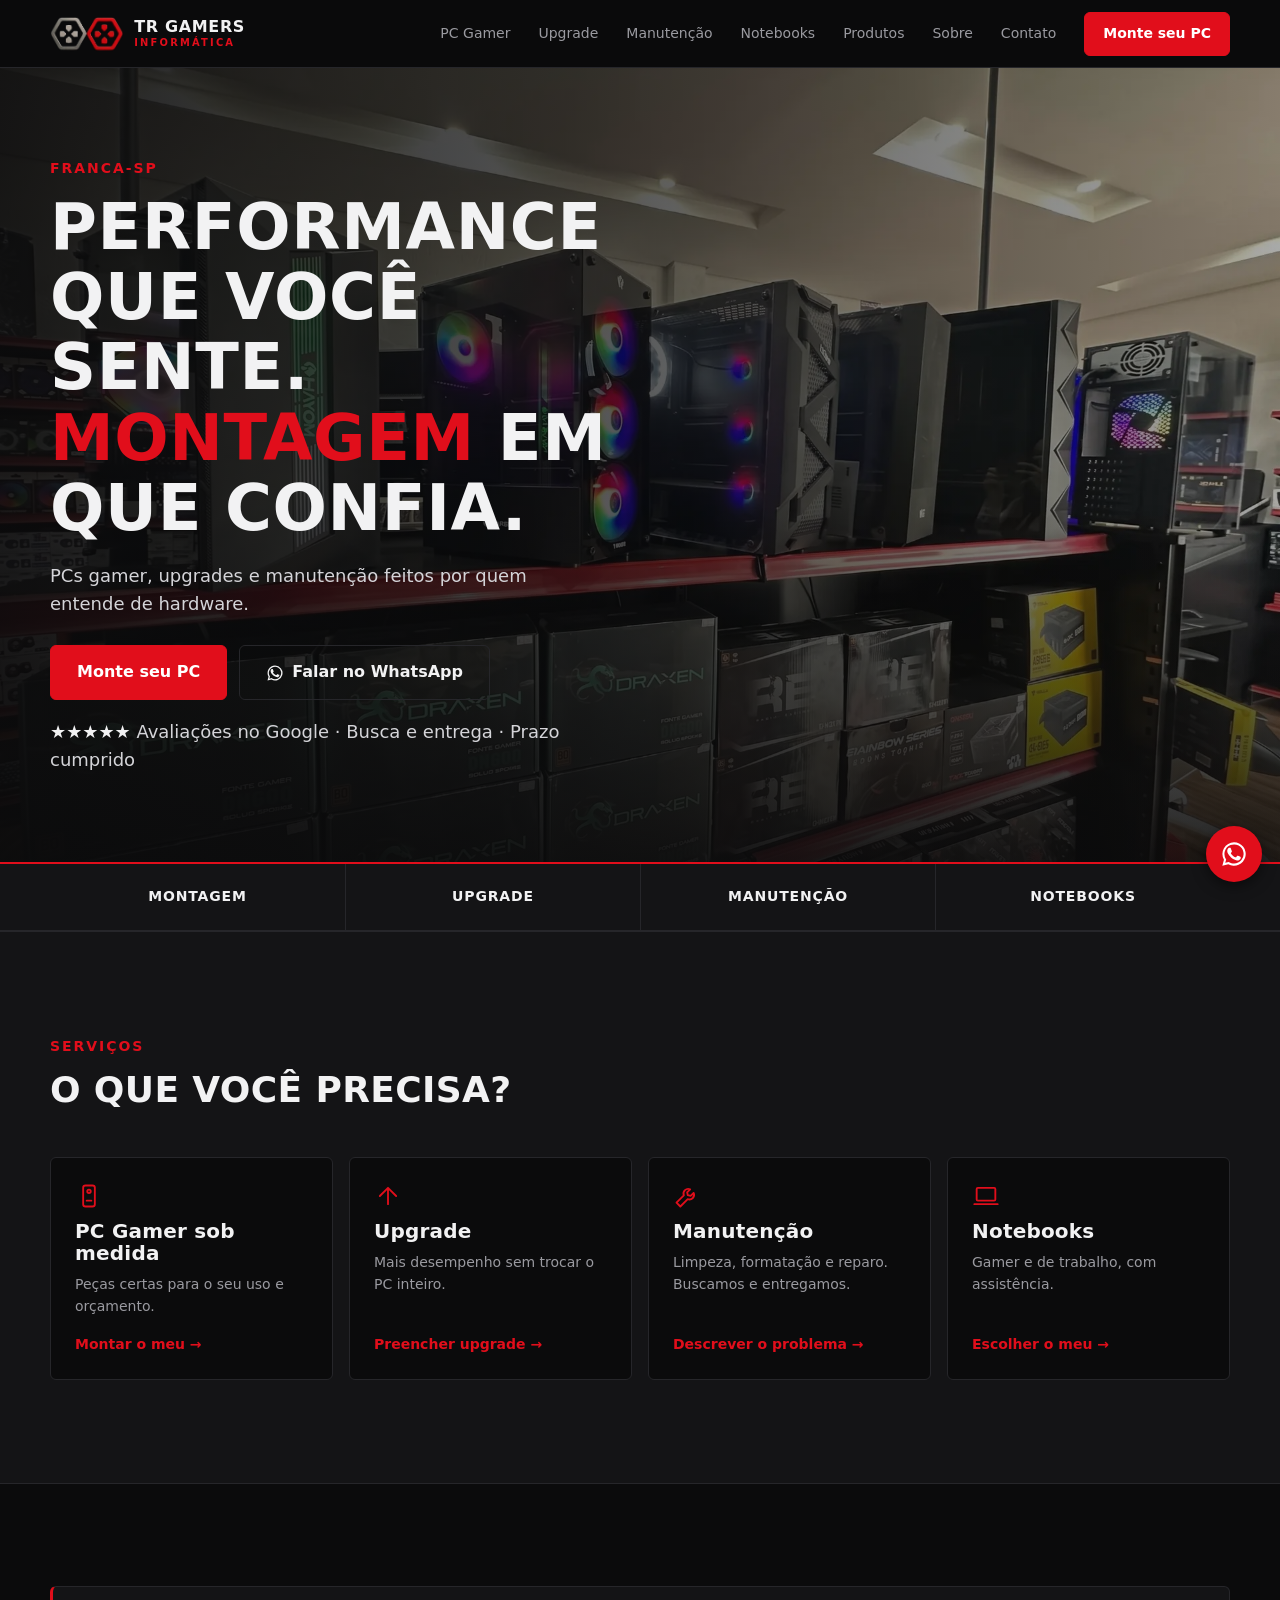
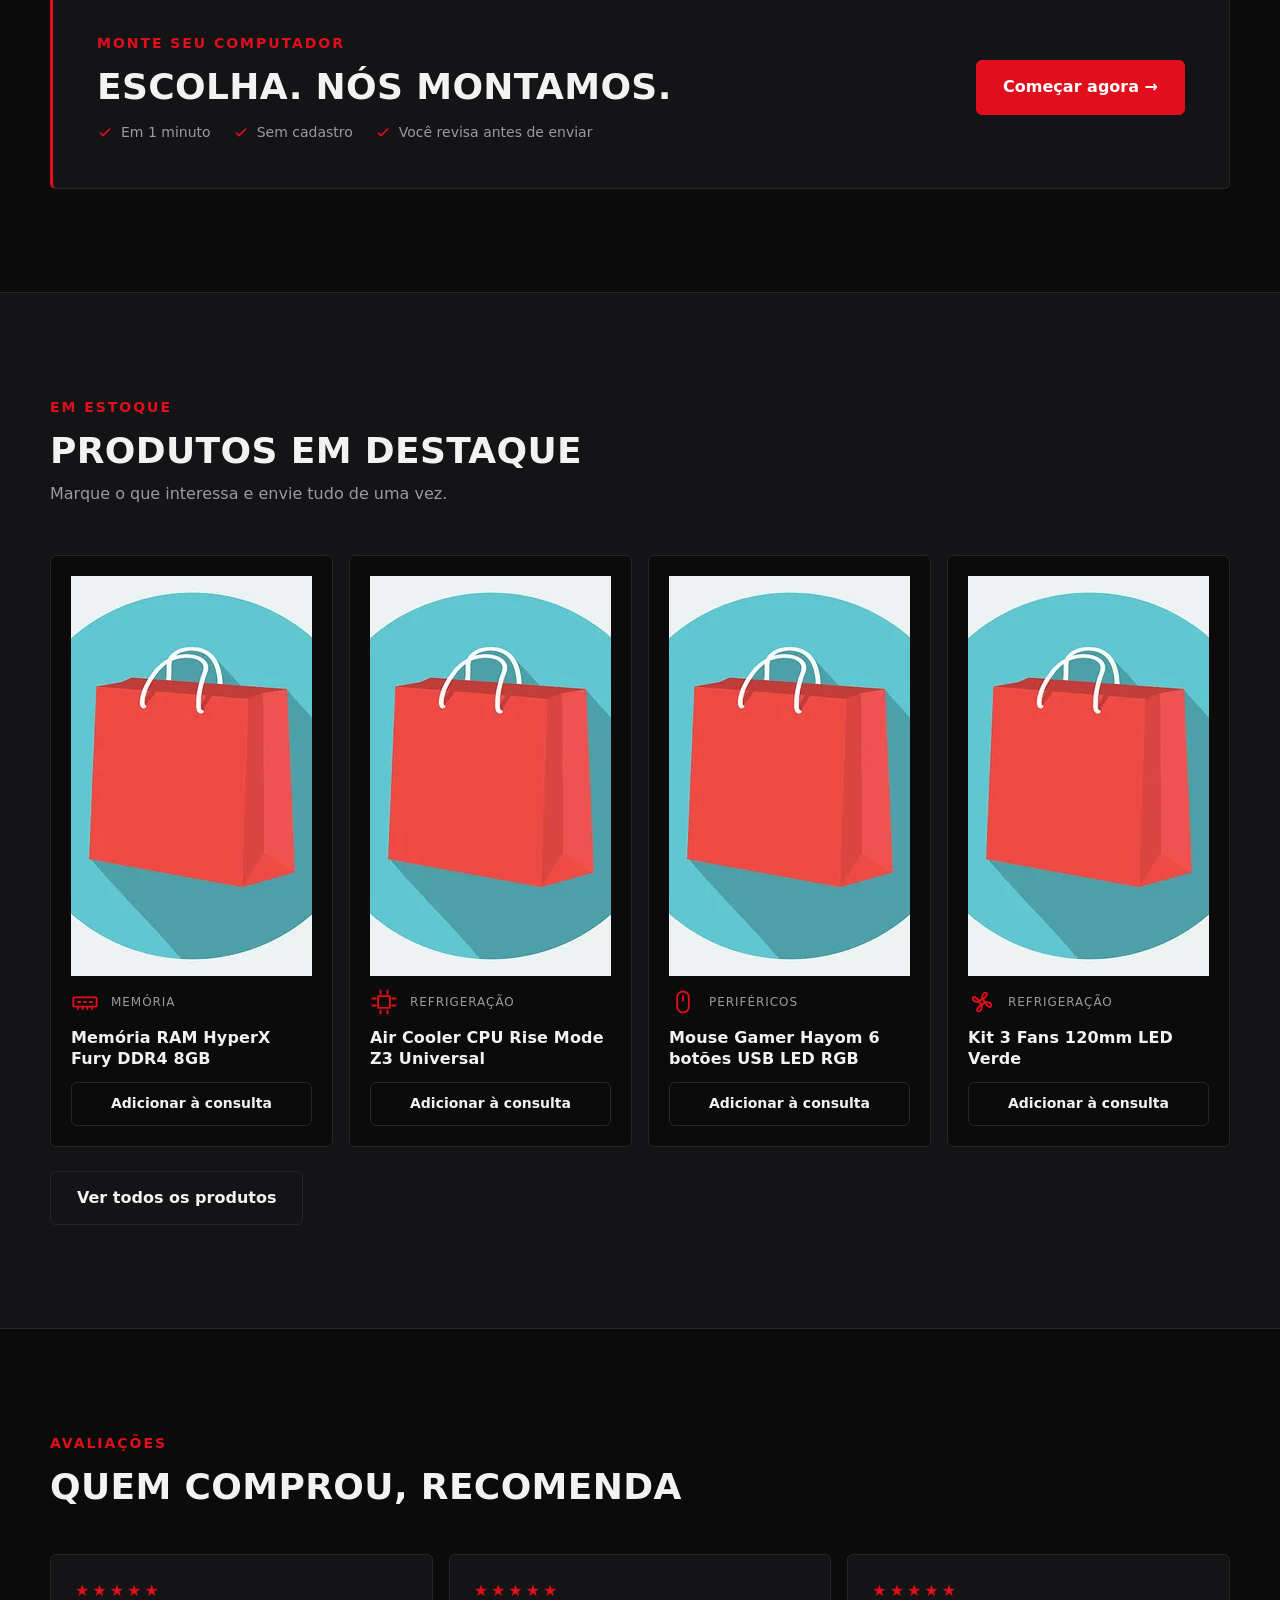
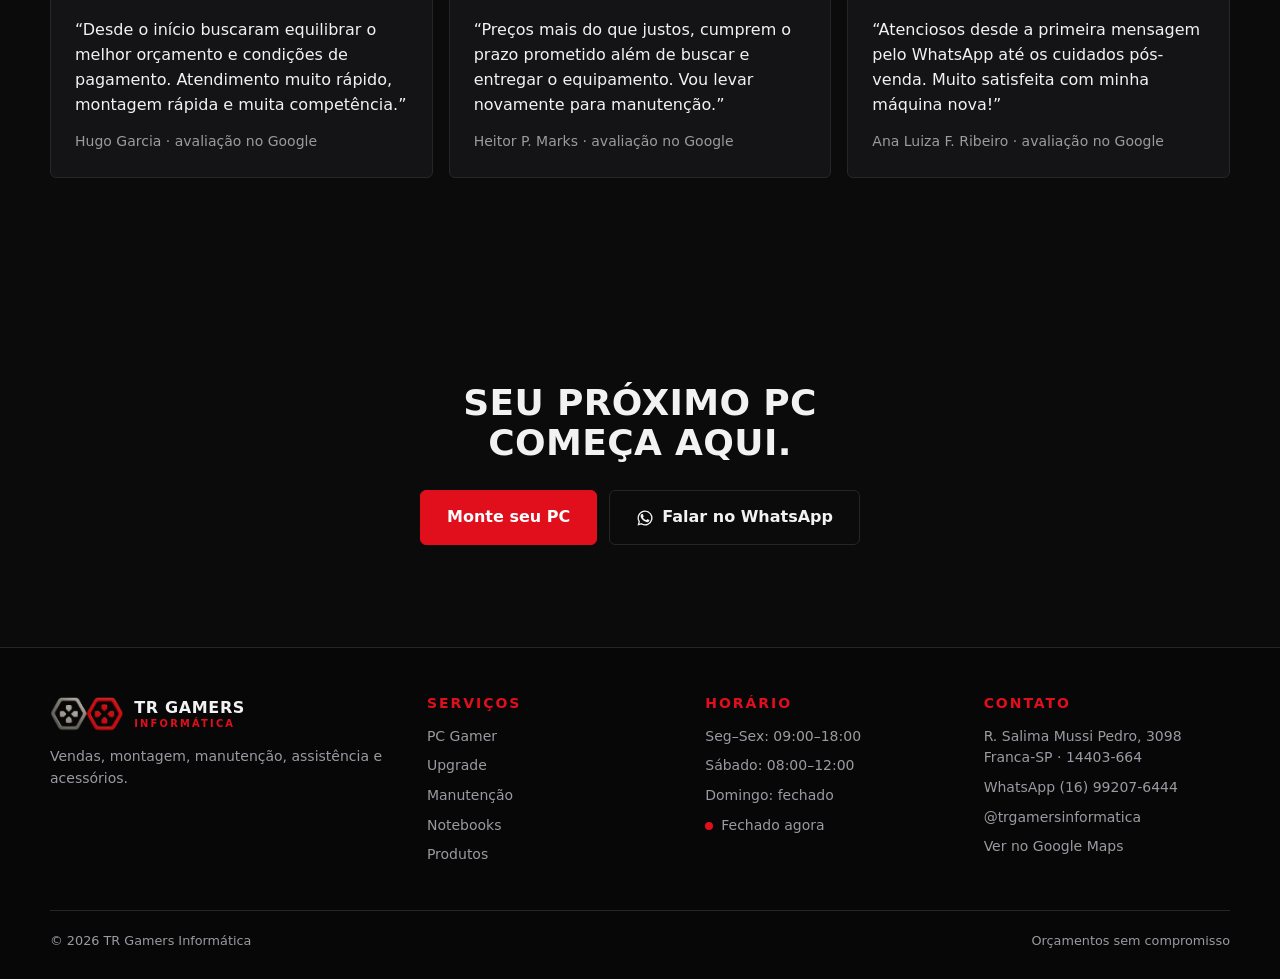
==== commit 2420dc30: "Busca e filtro de categoria em Produtos; imagens quadradas - Busca ao vivo por nome/categoria (sem a" ====
--- a/index.html
+++ b/index.html
@@ -102,10 +102,10 @@
   <section class="section section--alt">
     <div class="container">
       <div class="section__head"><span class="eyebrow">Em estoque</span><h2>Produtos em destaque</h2><p>Marque o que interessa e envie tudo de uma vez.</p></div>      <div class="cards cards--4">
-        <article class="card prod card--hover reveal"><img class="prod__img" src="/assets/img/placeholder.webp" alt="" width="400" height="400" loading="lazy"><div class="prod__top"><svg class="ico " aria-hidden="true"><use href="#i-ram"/></svg><span class="prod__tag">Memória</span></div><h3>Memória RAM HyperX Fury DDR4 8GB</h3><button type="button" class="btn btn--sm" data-prod="Memória RAM HyperX Fury DDR4 8GB" aria-pressed="false">Adicionar à consulta</button></article>
-        <article class="card prod card--hover reveal"><img class="prod__img" src="/assets/img/placeholder.webp" alt="" width="400" height="400" loading="lazy"><div class="prod__top"><svg class="ico " aria-hidden="true"><use href="#i-cpu"/></svg><span class="prod__tag">Refrigeração</span></div><h3>Air Cooler CPU Rise Mode Z3 Universal</h3><button type="button" class="btn btn--sm" data-prod="Air Cooler CPU Rise Mode Z3 Universal" aria-pressed="false">Adicionar à consulta</button></article>
-        <article class="card prod card--hover reveal"><img class="prod__img" src="/assets/img/placeholder.webp" alt="" width="400" height="400" loading="lazy"><div class="prod__top"><svg class="ico " aria-hidden="true"><use href="#i-mouse"/></svg><span class="prod__tag">Periféricos</span></div><h3>Mouse Gamer Hayom 6 botões USB LED RGB</h3><button type="button" class="btn btn--sm" data-prod="Mouse Gamer Hayom 6 botões USB LED RGB" aria-pressed="false">Adicionar à consulta</button></article>
-        <article class="card prod card--hover reveal"><img class="prod__img" src="/assets/img/placeholder.webp" alt="" width="400" height="400" loading="lazy"><div class="prod__top"><svg class="ico " aria-hidden="true"><use href="#i-fan"/></svg><span class="prod__tag">Refrigeração</span></div><h3>Kit 3 Fans 120mm LED Verde</h3><button type="button" class="btn btn--sm" data-prod="Kit 3 Fans 120mm LED Verde" aria-pressed="false">Adicionar à consulta</button></article>
+        <article class="card prod card--hover reveal" data-name="Memória RAM HyperX Fury DDR4 8GB" data-cat="Memória"><img class="prod__img" src="/assets/img/placeholder.webp" alt="" width="400" height="400" loading="lazy"><div class="prod__top"><svg class="ico " aria-hidden="true"><use href="#i-ram"/></svg><span class="prod__tag">Memória</span></div><h3>Memória RAM HyperX Fury DDR4 8GB</h3><button type="button" class="btn btn--sm" data-prod="Memória RAM HyperX Fury DDR4 8GB" aria-pressed="false">Adicionar à consulta</button></article>
+        <article class="card prod card--hover reveal" data-name="Air Cooler CPU Rise Mode Z3 Universal" data-cat="Refrigeração"><img class="prod__img" src="/assets/img/placeholder.webp" alt="" width="400" height="400" loading="lazy"><div class="prod__top"><svg class="ico " aria-hidden="true"><use href="#i-cpu"/></svg><span class="prod__tag">Refrigeração</span></div><h3>Air Cooler CPU Rise Mode Z3 Universal</h3><button type="button" class="btn btn--sm" data-prod="Air Cooler CPU Rise Mode Z3 Universal" aria-pressed="false">Adicionar à consulta</button></article>
+        <article class="card prod card--hover reveal" data-name="Mouse Gamer Hayom 6 botões USB LED RGB" data-cat="Periféricos"><img class="prod__img" src="/assets/img/placeholder.webp" alt="" width="400" height="400" loading="lazy"><div class="prod__top"><svg class="ico " aria-hidden="true"><use href="#i-mouse"/></svg><span class="prod__tag">Periféricos</span></div><h3>Mouse Gamer Hayom 6 botões USB LED RGB</h3><button type="button" class="btn btn--sm" data-prod="Mouse Gamer Hayom 6 botões USB LED RGB" aria-pressed="false">Adicionar à consulta</button></article>
+        <article class="card prod card--hover reveal" data-name="Kit 3 Fans 120mm LED Verde" data-cat="Refrigeração"><img class="prod__img" src="/assets/img/placeholder.webp" alt="" width="400" height="400" loading="lazy"><div class="prod__top"><svg class="ico " aria-hidden="true"><use href="#i-fan"/></svg><span class="prod__tag">Refrigeração</span></div><h3>Kit 3 Fans 120mm LED Verde</h3><button type="button" class="btn btn--sm" data-prod="Kit 3 Fans 120mm LED Verde" aria-pressed="false">Adicionar à consulta</button></article>
       </div>
       <p class="cta-row"><a class="btn" href="/produtos/">Ver todos os produtos</a></p>
     </div>
--- a/css/components.css
+++ b/css/components.css
@@ -139,7 +139,7 @@
 }
 
 /* Produto: imagem */
-.prod__img { width: 100%; aspect-ratio: 1; object-fit: cover; border-radius: 4px; background: #e9eef0; }
+.prod__img { width: 100%; aspect-ratio: 1 / 1; object-fit: cover; border-radius: 0; background: #e9eef0; }
 
 /* Sobre */
 .sr-only { position: absolute; width: 1px; height: 1px; overflow: hidden; clip: rect(0 0 0 0); white-space: nowrap; }
@@ -198,3 +198,19 @@
   .has-selbar .wa-float { bottom: 92px; }
   .qform__block { padding: 16px; }
 }
+
+/* Imagens quadradas, cantos retos */
+.photos img { aspect-ratio: 1 / 1; }
+.card[hidden] { display: none; }
+
+/* Busca de produtos */
+.search { display: grid; gap: 14px; margin-bottom: 24px; }
+.search__box { position: relative; max-width: 520px; }
+.search__box input { width: 100%; min-height: 48px; padding: 12px 44px 12px 16px; background: var(--surface); color: var(--text); border: 1px solid var(--border); border-radius: var(--radius); font: inherit; }
+.search__box input:focus { outline: none; border-color: var(--red); }
+.search__box input::-webkit-search-cancel-button { display: none; }
+.search__clear { position: absolute; right: 6px; top: 50%; transform: translateY(-50%); width: 36px; height: 36px; border: 0; border-radius: 50%; background: none; font-size: 1.4rem; line-height: 1; color: var(--muted); }
+.search__clear:hover { color: var(--text); }
+.search__count { min-height: 1.2em; font-size: var(--fs-sm); color: var(--muted); }
+.empty { text-align: center; padding: 40px 16px; display: grid; gap: 12px; justify-items: center; }
+.empty[hidden] { display: none; }
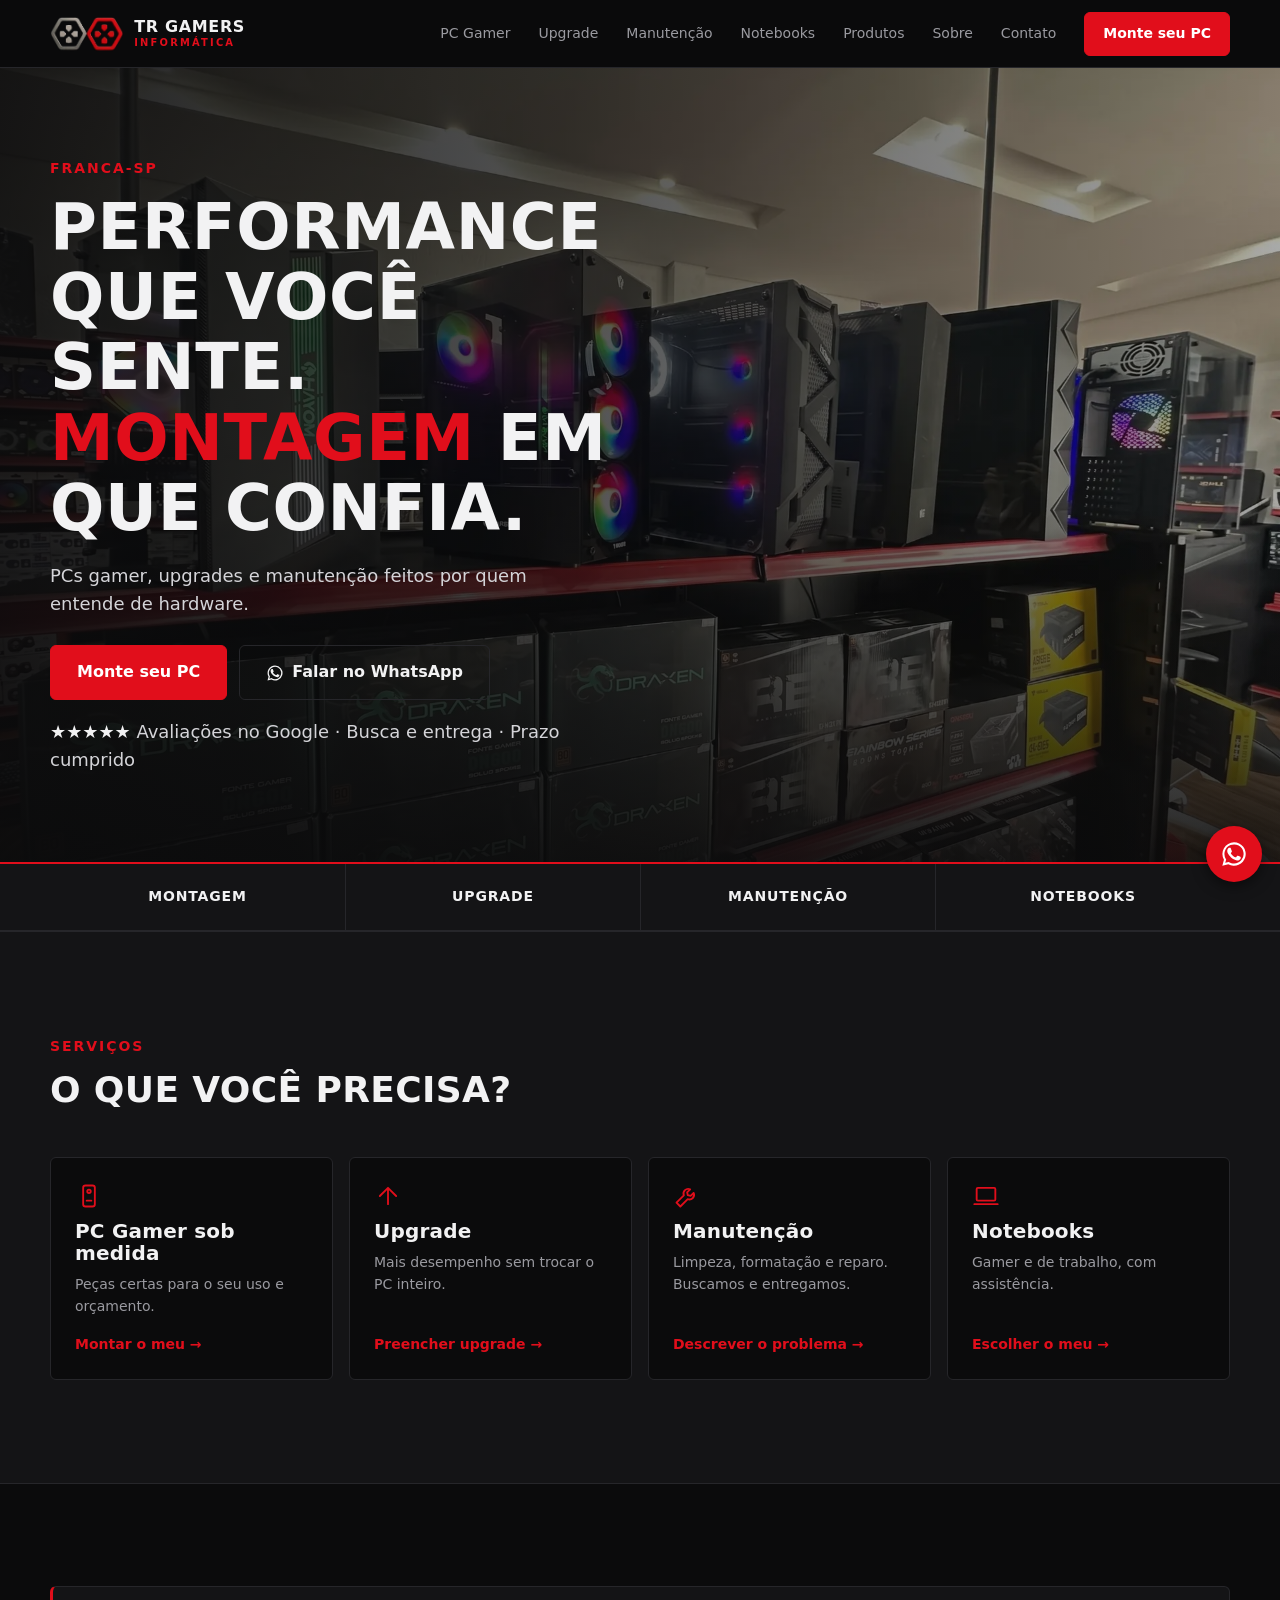
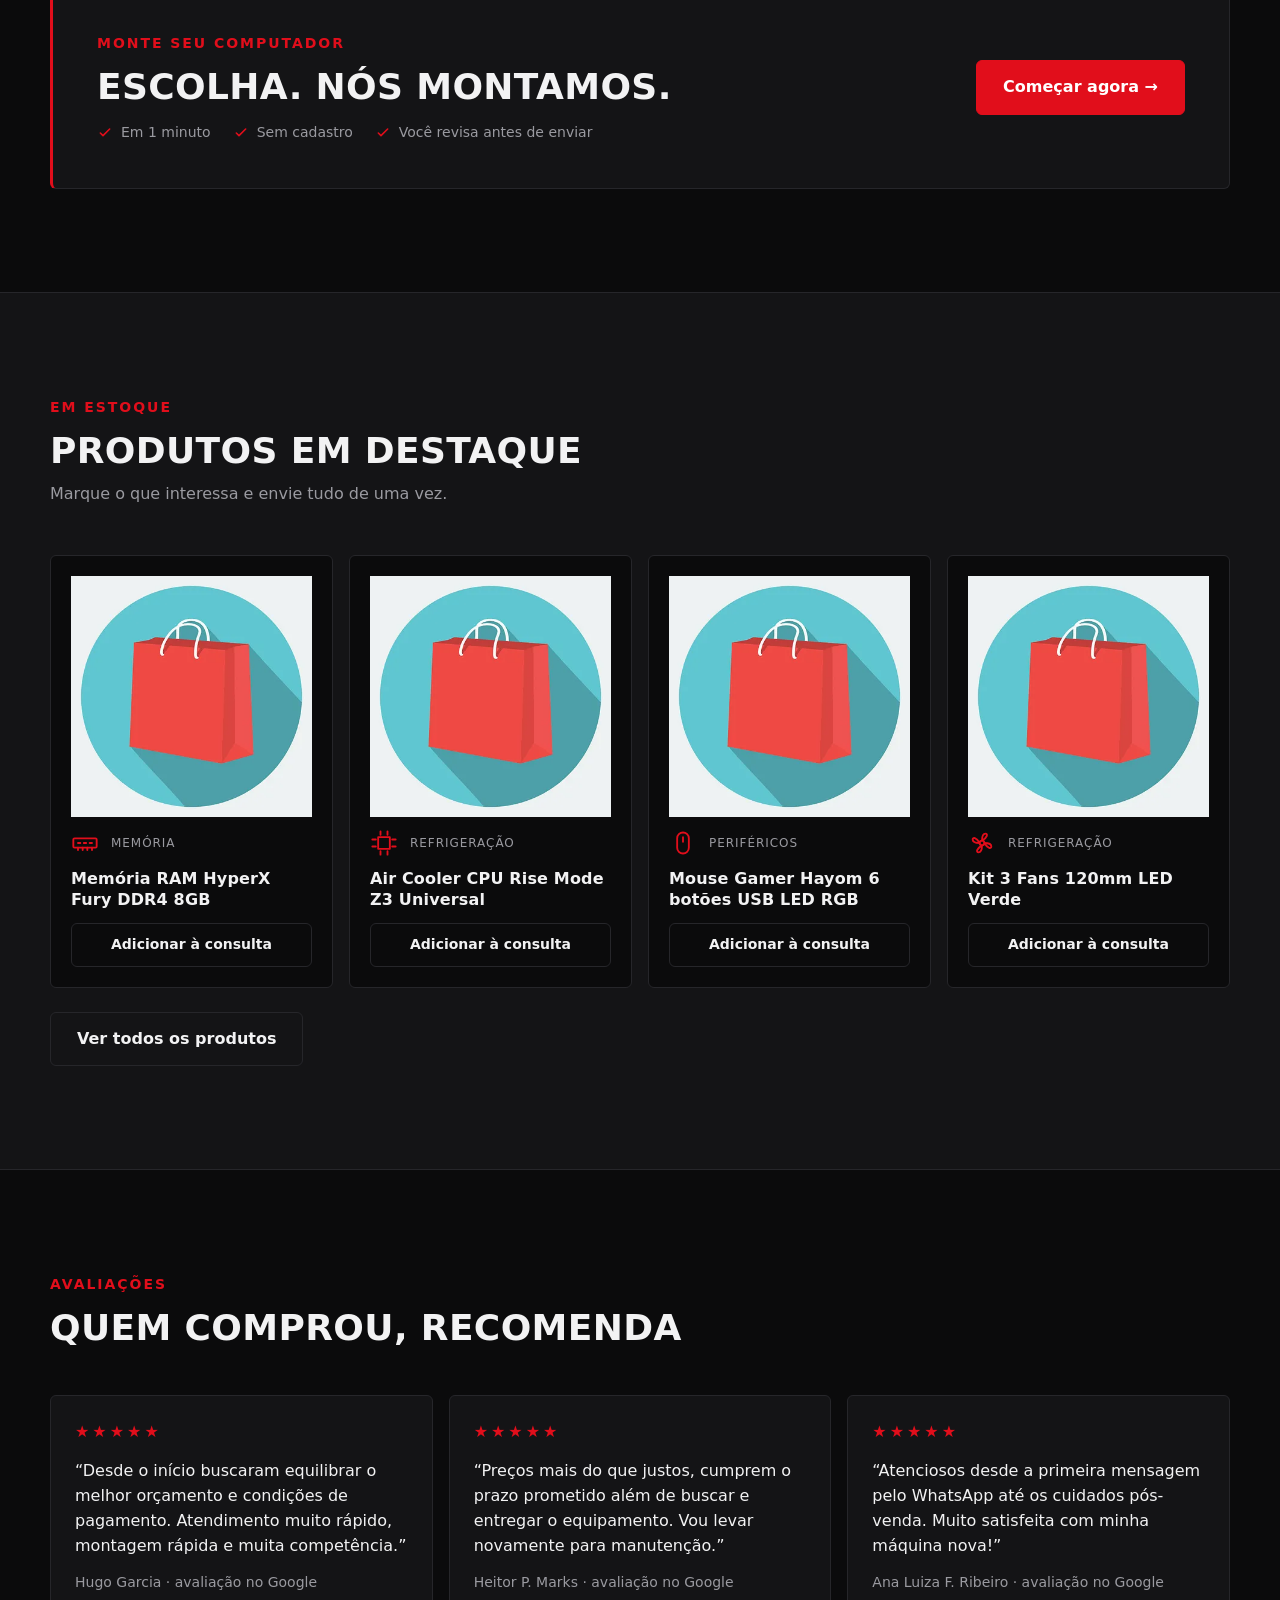
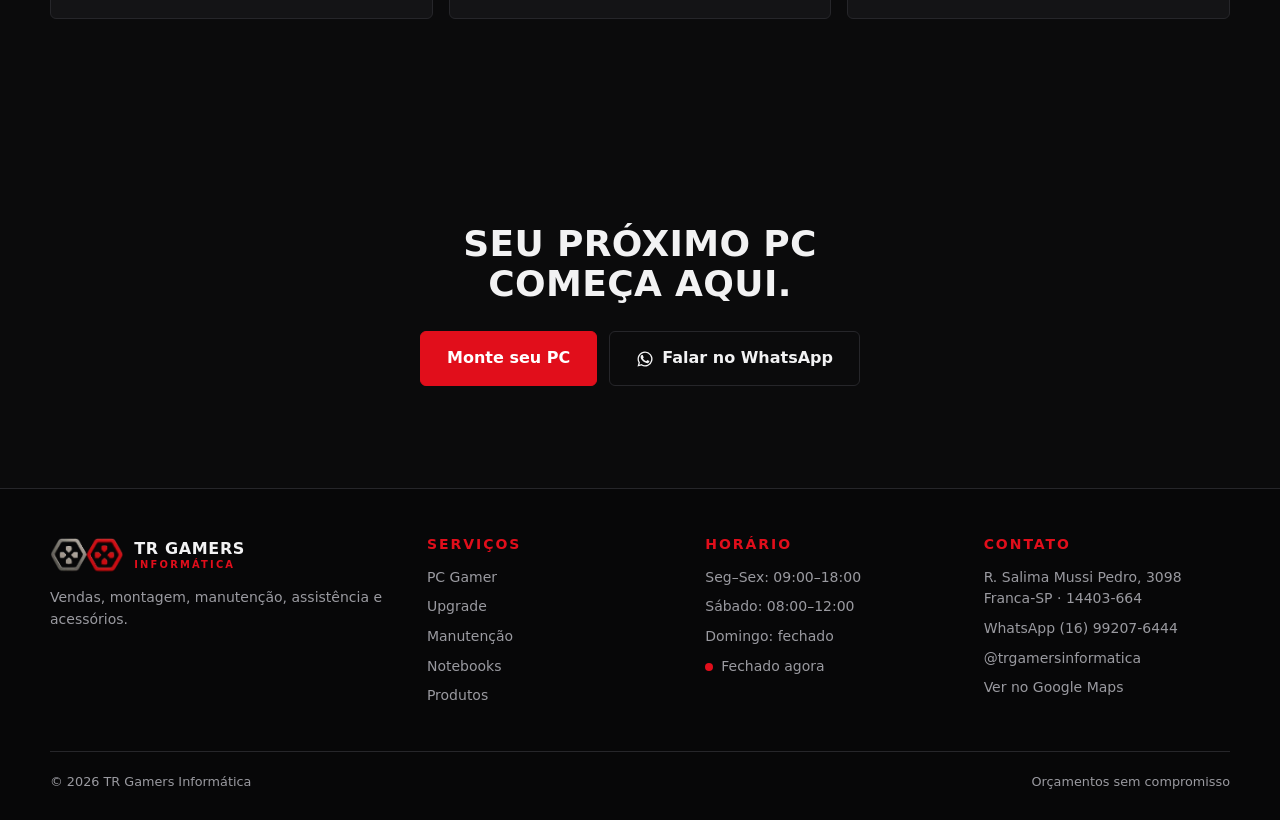
==== commit 841c7945: "Refaz visual da busca e remove cache longo de CSS/JS/imagens O cache de 1h deixava visitantes com CS" ====
--- a/index.html
+++ b/index.html
@@ -35,6 +35,7 @@
   <symbol id="i-ram" viewBox="0 0 24 24"><rect x="2" y="8" width="20" height="8" rx="1"/><path d="M6 16v2M10 16v2M14 16v2M18 16v2M6 12h2M11 12h2M16 12h2"/></symbol>
   <symbol id="i-mouse" viewBox="0 0 24 24"><rect x="7" y="3" width="10" height="18" rx="5"/><path d="M12 7v4"/></symbol>
   <symbol id="i-cable" viewBox="0 0 24 24"><path d="M4 9h5v6H4zM15 9h5v6h-5zM9 12h6"/></symbol>
+  <symbol id="i-search" viewBox="0 0 24 24"><circle cx="11" cy="11" r="7"/><path d="M20 20l-4-4"/></symbol>
   <symbol id="i-check" viewBox="0 0 24 24"><path d="M5 12l4 4 10-10"/></symbol>
   <symbol id="i-truck" viewBox="0 0 24 24"><path d="M2 6h12v10H2zM14 10h4l3 3v3h-7"/><circle cx="6" cy="17" r="1.8"/><circle cx="17" cy="17" r="1.8"/></symbol>
 </svg>
--- a/css/components.css
+++ b/css/components.css
@@ -139,7 +139,7 @@
 }
 
 /* Produto: imagem */
-.prod__img { width: 100%; aspect-ratio: 1 / 1; object-fit: cover; border-radius: 0; background: #e9eef0; }
+.prod__img { width: 100%; height: auto; aspect-ratio: 1 / 1; object-fit: cover; border-radius: 0; background: #e9eef0; }
 
 /* Sobre */
 .sr-only { position: absolute; width: 1px; height: 1px; overflow: hidden; clip: rect(0 0 0 0); white-space: nowrap; }
@@ -200,17 +200,21 @@
 }
 
 /* Imagens quadradas, cantos retos */
-.photos img { aspect-ratio: 1 / 1; }
+.photos img { height: auto; aspect-ratio: 1 / 1; }
 .card[hidden] { display: none; }
 
 /* Busca de produtos */
-.search { display: grid; gap: 14px; margin-bottom: 24px; }
-.search__box { position: relative; max-width: 520px; }
-.search__box input { width: 100%; min-height: 48px; padding: 12px 44px 12px 16px; background: var(--surface); color: var(--text); border: 1px solid var(--border); border-radius: var(--radius); font: inherit; }
+.search { display: grid; gap: 16px; margin-bottom: 28px; padding: 20px; background: var(--bg); border: 1px solid var(--border); border-radius: var(--radius); }
+.search__box { position: relative; width: 100%; max-width: 560px; }
+.search__ico { position: absolute; left: 14px; top: 50%; transform: translateY(-50%); width: 20px; height: 20px; color: var(--muted); pointer-events: none; }
+.search__box input { width: 100%; min-height: 50px; padding: 12px 46px 12px 46px; background: var(--surface); color: var(--text); border: 1px solid var(--border); border-radius: var(--radius); font: inherit; transition: border-color .2s; }
+.search__box input::placeholder { color: #6b6b72; }
 .search__box input:focus { outline: none; border-color: var(--red); }
 .search__box input::-webkit-search-cancel-button { display: none; }
-.search__clear { position: absolute; right: 6px; top: 50%; transform: translateY(-50%); width: 36px; height: 36px; border: 0; border-radius: 50%; background: none; font-size: 1.4rem; line-height: 1; color: var(--muted); }
+.search__clear { position: absolute; right: 7px; top: 50%; transform: translateY(-50%); width: 36px; height: 36px; border: 0; border-radius: 50%; background: none; font-size: 1.4rem; line-height: 1; color: var(--muted); }
 .search__clear:hover { color: var(--text); }
-.search__count { min-height: 1.2em; font-size: var(--fs-sm); color: var(--muted); }
+.search__clear[hidden] { display: none; }
+.search__count { font-size: var(--fs-sm); color: var(--muted); }
+.search__count:empty { display: none; }
 .empty { text-align: center; padding: 40px 16px; display: grid; gap: 12px; justify-items: center; }
 .empty[hidden] { display: none; }
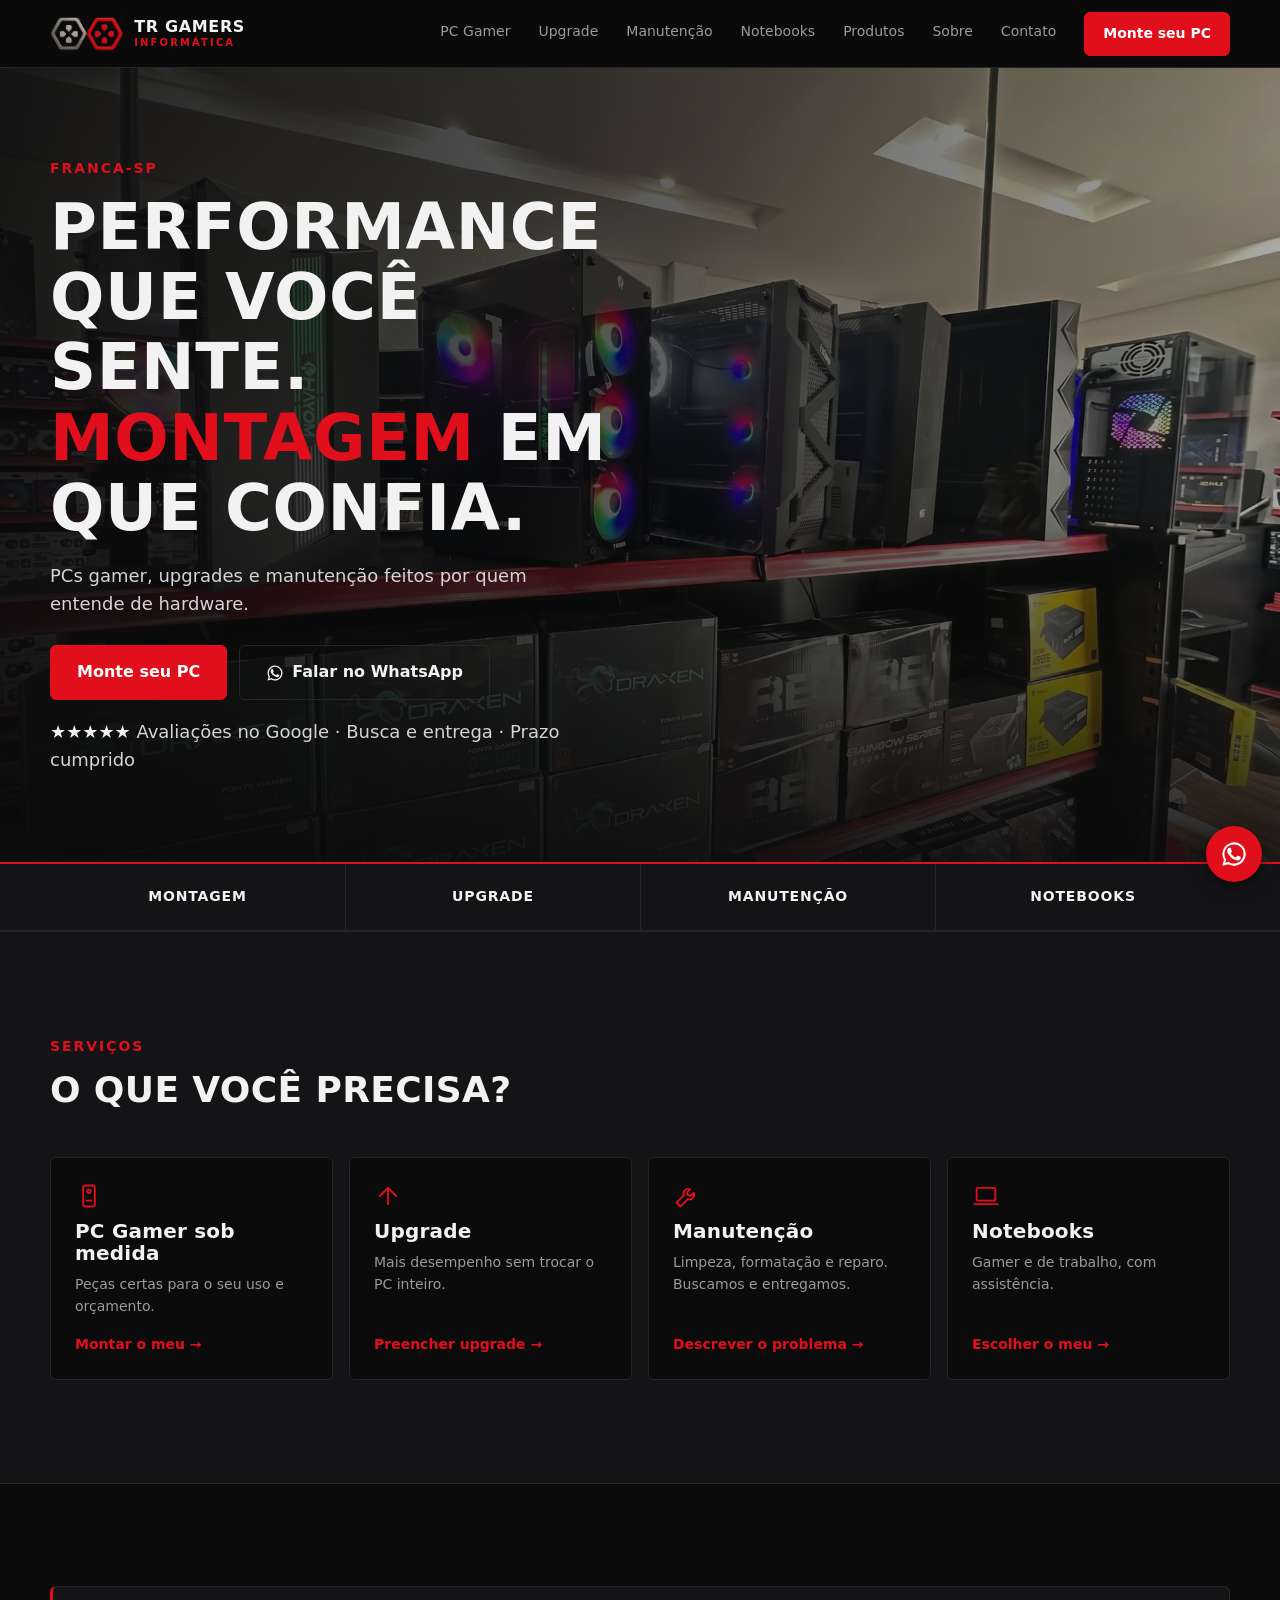
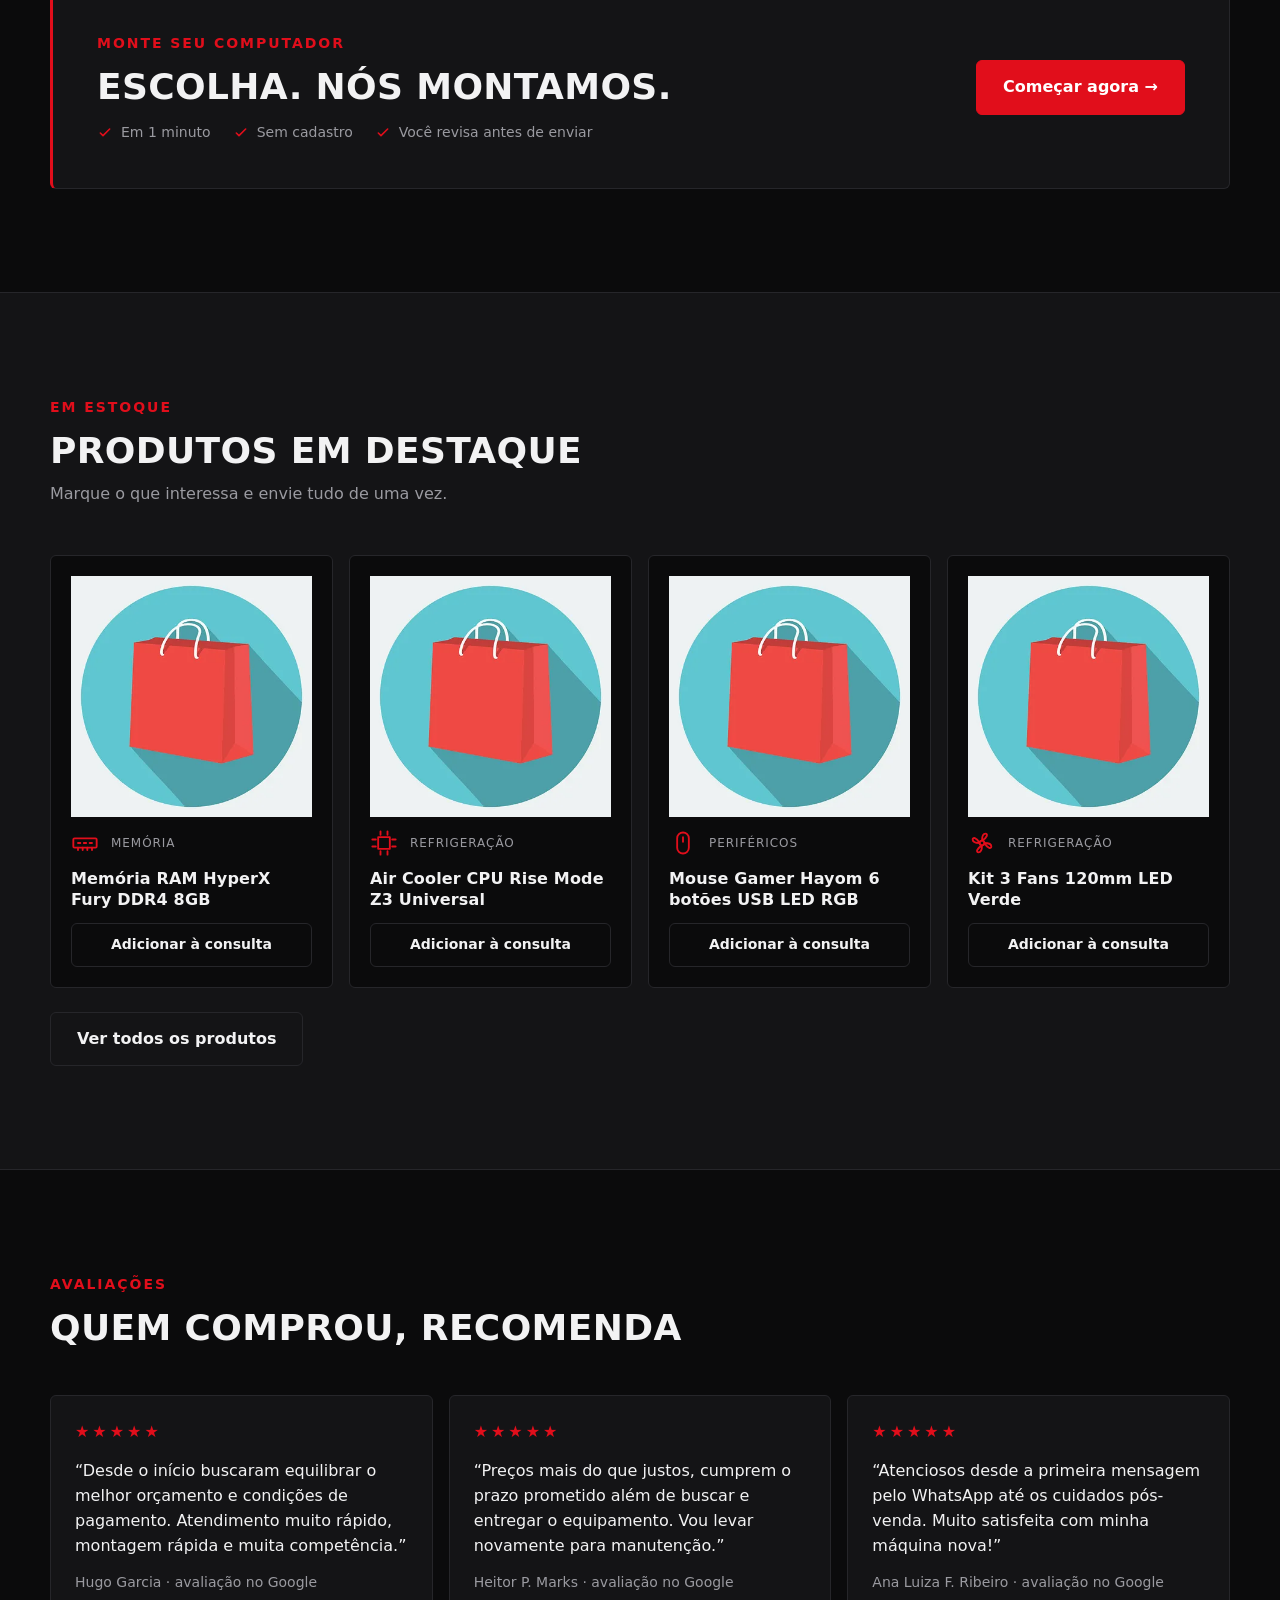
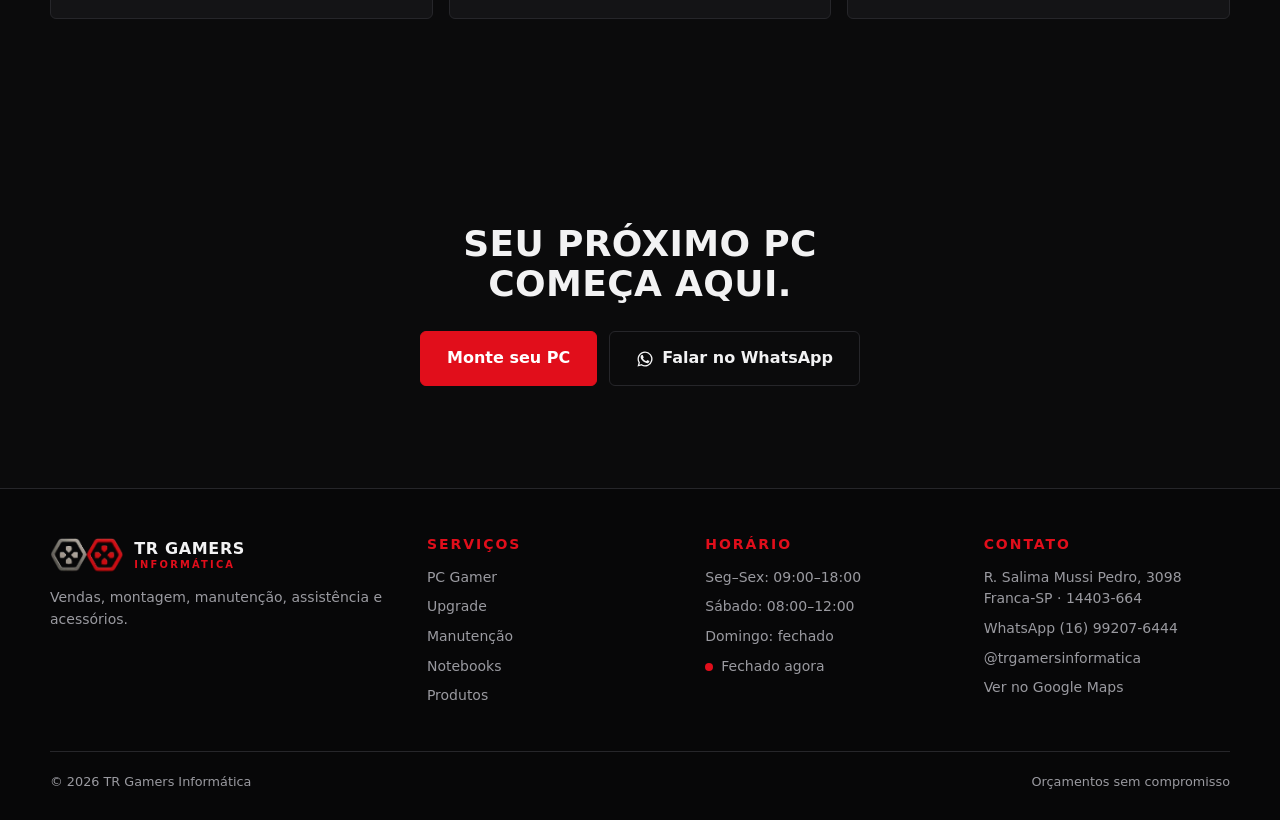
==== commit f541b743: "Experiência mobile e mais animações Mobile: menu animado com bloqueio de rolagem, header que recolhe" ====
--- a/index.html
+++ b/index.html
@@ -2,7 +2,7 @@
 <html lang="pt-BR">
 <head>
 <meta charset="utf-8">
-<meta name="viewport" content="width=device-width,initial-scale=1">
+<meta name="viewport" content="width=device-width,initial-scale=1,viewport-fit=cover">
 <title>TR Gamers Informática | PCs Gamer, Montagem e Upgrade em Franca-SP</title>
 <meta name="description" content="PCs gamer, notebooks, montagem, upgrade e manutenção em Franca-SP. Monte seu computador e receba o orçamento no WhatsApp.">
 <meta name="theme-color" content="#0b0b0c">
@@ -55,6 +55,7 @@
       <a href="/produtos/">Produtos</a>
       <a href="/sobre/">Sobre</a>
       <a href="/contato/">Contato</a>
+      <a class="btn nav__wa" data-wa="Oi, tudo bem? Vim pelo site da TR Gamers e gostaria de fazer um orçamento." href="https://wa.me/5516992076444"><svg aria-hidden="true"><use href="#i-wa"/></svg>Falar no WhatsApp</a>
       <a class="btn btn--primary btn--sm" href="/monte-seu-pc/">Monte seu PC</a>
     </nav>
   </div>
--- a/css/layout.css
+++ b/css/layout.css
@@ -138,3 +138,44 @@
 .btn--primary:hover { transform: translateY(-1px); }
 .wa-float { animation: pop .5s .6s cubic-bezier(.3,1.5,.5,1) both; }
 @keyframes pop { from { opacity: 0; transform: scale(.4); } to { opacity: 1; transform: none; } }
+
+/* ===== Celular: menu animado, header que recolhe, áreas seguras ===== */
+html { -webkit-tap-highlight-color: transparent; }
+a, button, label, summary { touch-action: manipulation; }
+.header { transition: box-shadow .25s, background .25s, transform .3s ease; }
+.header.is-hidden { transform: translateY(-100%); }
+.progress { position: fixed; top: 0; left: 0; right: 0; height: 3px; z-index: 70; background: var(--red); transform-origin: 0 50%; transform: scaleX(var(--p, 0)); pointer-events: none; }
+.hero { min-height: clamp(460px, 78vh, 720px); }
+@supports (height: 100svh) { .hero { min-height: clamp(460px, 78svh, 720px); } }
+.nav a:not(.btn) { background: linear-gradient(var(--red), var(--red)) left bottom / 0 2px no-repeat; padding-bottom: 4px; transition: color .2s, background-size .25s; }
+.nav a:not(.btn):hover { background-size: 100% 2px; }
+.nav__wa { display: none; }
+.wa-float { bottom: calc(18px + env(safe-area-inset-bottom)); right: calc(18px + env(safe-area-inset-right)); }
+.wa-float::after { content: ""; position: absolute; inset: 0; border-radius: 50%; border: 2px solid var(--red); opacity: 0; animation: ring 3.5s ease-out 2.5s infinite; pointer-events: none; }
+@keyframes ring { 0% { transform: scale(1); opacity: .7; } 70%, 100% { transform: scale(1.6); opacity: 0; } }
+.footer { padding-bottom: calc(28px + env(safe-area-inset-bottom)); }
+
+@media (max-width: 860px) {
+  body.menu-open { overflow: hidden; }
+  .menu-btn[aria-expanded="true"] span { background: transparent; }
+  .menu-btn[aria-expanded="true"] span::before { top: 0; transform: rotate(45deg); }
+  .menu-btn[aria-expanded="true"] span::after { top: 0; transform: rotate(-45deg); }
+  .menu-btn span::before, .menu-btn span::after { transition: top .2s, transform .25s; }
+
+  .nav {
+    display: flex; visibility: hidden; opacity: 0; pointer-events: none; transform: translateY(-10px);
+    transition: opacity .25s ease, transform .25s ease, visibility 0s .25s;
+    max-height: calc(100vh - var(--header-h)); max-height: calc(100dvh - var(--header-h)); overflow-y: auto;
+  }
+  .nav.is-open { visibility: visible; opacity: 1; pointer-events: auto; transform: none; transition: opacity .25s ease, transform .25s ease; }
+  .nav a:not(.btn) { font-size: 1.05rem; padding: 16px 0; background: none; opacity: 0; transform: translateX(-10px); }
+  .nav.is-open a:not(.btn) { opacity: 1; transform: none; transition: opacity .3s ease calc(var(--i, 0) * 45ms + .05s), transform .3s ease calc(var(--i, 0) * 45ms + .05s), color .2s; }
+  .nav a[aria-current]:not(.btn) { box-shadow: none; color: var(--red); }
+  .nav__wa { display: inline-flex; margin-top: 16px; }
+  .nav .btn { margin-top: 12px; width: 100%; }
+  .nav .nav__wa + .btn { margin-top: 10px; }
+  .hero { background-position: 62% center; }
+  .hero h1 { font-size: clamp(1.9rem, 9vw, 2.6rem); }
+  .hero p { font-size: 1rem; }
+  .hero__in { padding-block: 40px 36px; }
+}
--- a/css/components.css
+++ b/css/components.css
@@ -206,8 +206,8 @@
 /* Busca de produtos */
 .search { display: grid; gap: 16px; margin-bottom: 28px; padding: 20px; background: var(--bg); border: 1px solid var(--border); border-radius: var(--radius); }
 .search__box { position: relative; width: 100%; max-width: 560px; }
-.search__ico { position: absolute; left: 14px; top: 50%; transform: translateY(-50%); width: 20px; height: 20px; color: var(--muted); pointer-events: none; }
-.search__box input { width: 100%; min-height: 50px; padding: 12px 46px 12px 46px; background: var(--surface); color: var(--text); border: 1px solid var(--border); border-radius: var(--radius); font: inherit; transition: border-color .2s; }
+.search__ico { position: absolute; left: 18px; top: 50%; transform: translateY(-50%); width: 20px; height: 20px; color: var(--muted); pointer-events: none; }
+.search__box input { width: 100%; min-height: 50px; padding: 12px 46px 12px 48px; background: var(--surface); color: var(--text); border: 1px solid var(--border); border-radius: 999px; font: inherit; transition: border-color .2s; }
 .search__box input::placeholder { color: #6b6b72; }
 .search__box input:focus { outline: none; border-color: var(--red); }
 .search__box input::-webkit-search-cancel-button { display: none; }
@@ -218,3 +218,80 @@
 .search__count:empty { display: none; }
 .empty { text-align: center; padding: 40px 16px; display: grid; gap: 12px; justify-items: center; }
 .empty[hidden] { display: none; }
+
+/* ===== Celular ===== */
+.wiz__count { display: none; font-size: .8rem; color: var(--muted); letter-spacing: .06em; text-transform: uppercase; margin: -12px 0 18px; }
+.wiz__count b { color: var(--text); }
+.card .ico { transition: transform .25s ease; }
+.card:hover > .ico, .card:hover .prod__top .ico { transform: translateY(-3px) scale(1.08); }
+.card__more { display: inline-block; transition: transform .2s ease; }
+a.card:hover .card__more { transform: translateX(5px); text-decoration: none; }
+
+/* Animações de interação */
+.opt input:checked + span, .chip input:checked + span { animation: pick .28s ease; }
+@keyframes pick { 0% { transform: scale(.96); } 55% { transform: scale(1.025); } 100% { transform: scale(1); } }
+.wiz__step.is-active[data-dir="back"] { animation: stepBack .3s ease; }
+@keyframes stepBack { from { opacity: 0; transform: translateX(-12px); } to { opacity: 1; transform: none; } }
+.wiz__sum dd.flash { animation: flash .7s ease; }
+@keyframes flash { 0% { color: var(--red); transform: translateX(4px); } 100% { color: inherit; transform: none; } }
+.qform__n { transition: background .25s, transform .25s; }
+.qform__block.is-done .qform__n { background: #2ecc71; color: #06210f; font-size: 0; transform: scale(1.1); }
+.qform__block.is-done .qform__n::after { content: "✓"; font-size: .85rem; font-weight: 700; }
+.selbar__txt.bump { animation: bump .35s ease; }
+@keyframes bump { 40% { transform: scale(1.12); } }
+.stars { display: inline-block; }
+.js .review.is-in .stars { animation: stars 1s ease .2s both; }
+@keyframes stars { from { letter-spacing: -6px; opacity: 0; } to { letter-spacing: 3px; opacity: 1; } }
+.js .prod__img, .js .sobre__banner { transition: opacity .5s ease, transform .4s; }
+.js .prod__img:not(.is-loaded), .js .sobre__banner:not(.is-loaded) { opacity: 0; }
+.prod { overflow: hidden; }
+.prod:hover .prod__img { transform: scale(1.03); }
+.prod__img { transition: transform .4s ease; }
+.band .btn, .cta-final .btn--primary { transition: transform .2s ease, background .2s; }
+.band .btn:hover { transform: translateX(4px); }
+
+@media (max-width: 900px) {
+  .wiz__count { display: block; }
+  .wiz__progress button::after { display: none; }
+  .wiz__progress button { padding-top: 10px; }
+  .wiz__nav, .qform__send {
+    position: sticky; bottom: 0; z-index: 40; margin-inline: calc(var(--gutter) * -1);
+    padding: 12px var(--gutter) calc(12px + env(safe-area-inset-bottom));
+    background: rgba(11, 11, 12, .96); border-top: 1px solid var(--border); backdrop-filter: blur(8px);
+  }
+  .wiz__nav { flex-wrap: nowrap; margin-top: 20px; }
+  .wiz__nav .btn { flex: 1; }
+  .wiz__nav [data-prev] { flex: 0 0 auto; }
+  .qform__send { flex-direction: column; align-items: stretch; gap: 8px; }
+  .qform__send .btn { width: 100%; }
+  .qform__send .note { font-size: .78rem; text-align: center; }
+  .has-sticky .wa-float { display: none; }
+}
+
+@media (max-width: 600px) {
+  .cards:has(.prod) { grid-template-columns: repeat(2, 1fr); gap: 10px; }
+  .prod { padding: 10px; gap: 8px; }
+  .prod h3 { font-size: .85rem; }
+  .prod__top .ico { width: 20px; height: 20px; }
+  .prod__tag { font-size: .65rem; }
+  .prod .btn { font-size: .78rem; padding: 10px 6px; }
+  .search { padding: 14px; }
+  .search .chips { flex-wrap: nowrap; overflow-x: auto; margin-inline: -14px; padding: 2px 14px 6px; scrollbar-width: none; scroll-snap-type: x proximity; }
+  .search .chips::-webkit-scrollbar { display: none; }
+  .search .chip { flex: none; scroll-snap-align: start; }
+  .map, .map iframe, .map__ph { min-height: 280px; }
+  .selbar { bottom: calc(12px + env(safe-area-inset-bottom)); }
+  .has-selbar .wa-float { bottom: calc(88px + env(safe-area-inset-bottom)); }
+  .opt > span { padding: 14px 16px; }
+  .band { padding: 22px; }
+  .band .btn { width: 100%; }
+  .cta-final .hero__cta .btn, .page-hero .hero__cta .btn { width: 100%; }
+  .section__head { margin-bottom: 24px; }
+  .photos { grid-template-columns: 1fr; }
+}
+
+@media (prefers-reduced-motion: reduce) {
+  *, *::before, *::after { animation-duration: .01ms !important; animation-iteration-count: 1 !important; animation-delay: 0s !important; transition: none !important; }
+  .js .reveal { opacity: 1; transform: none; }
+  .wa-float::after { display: none; }
+}
